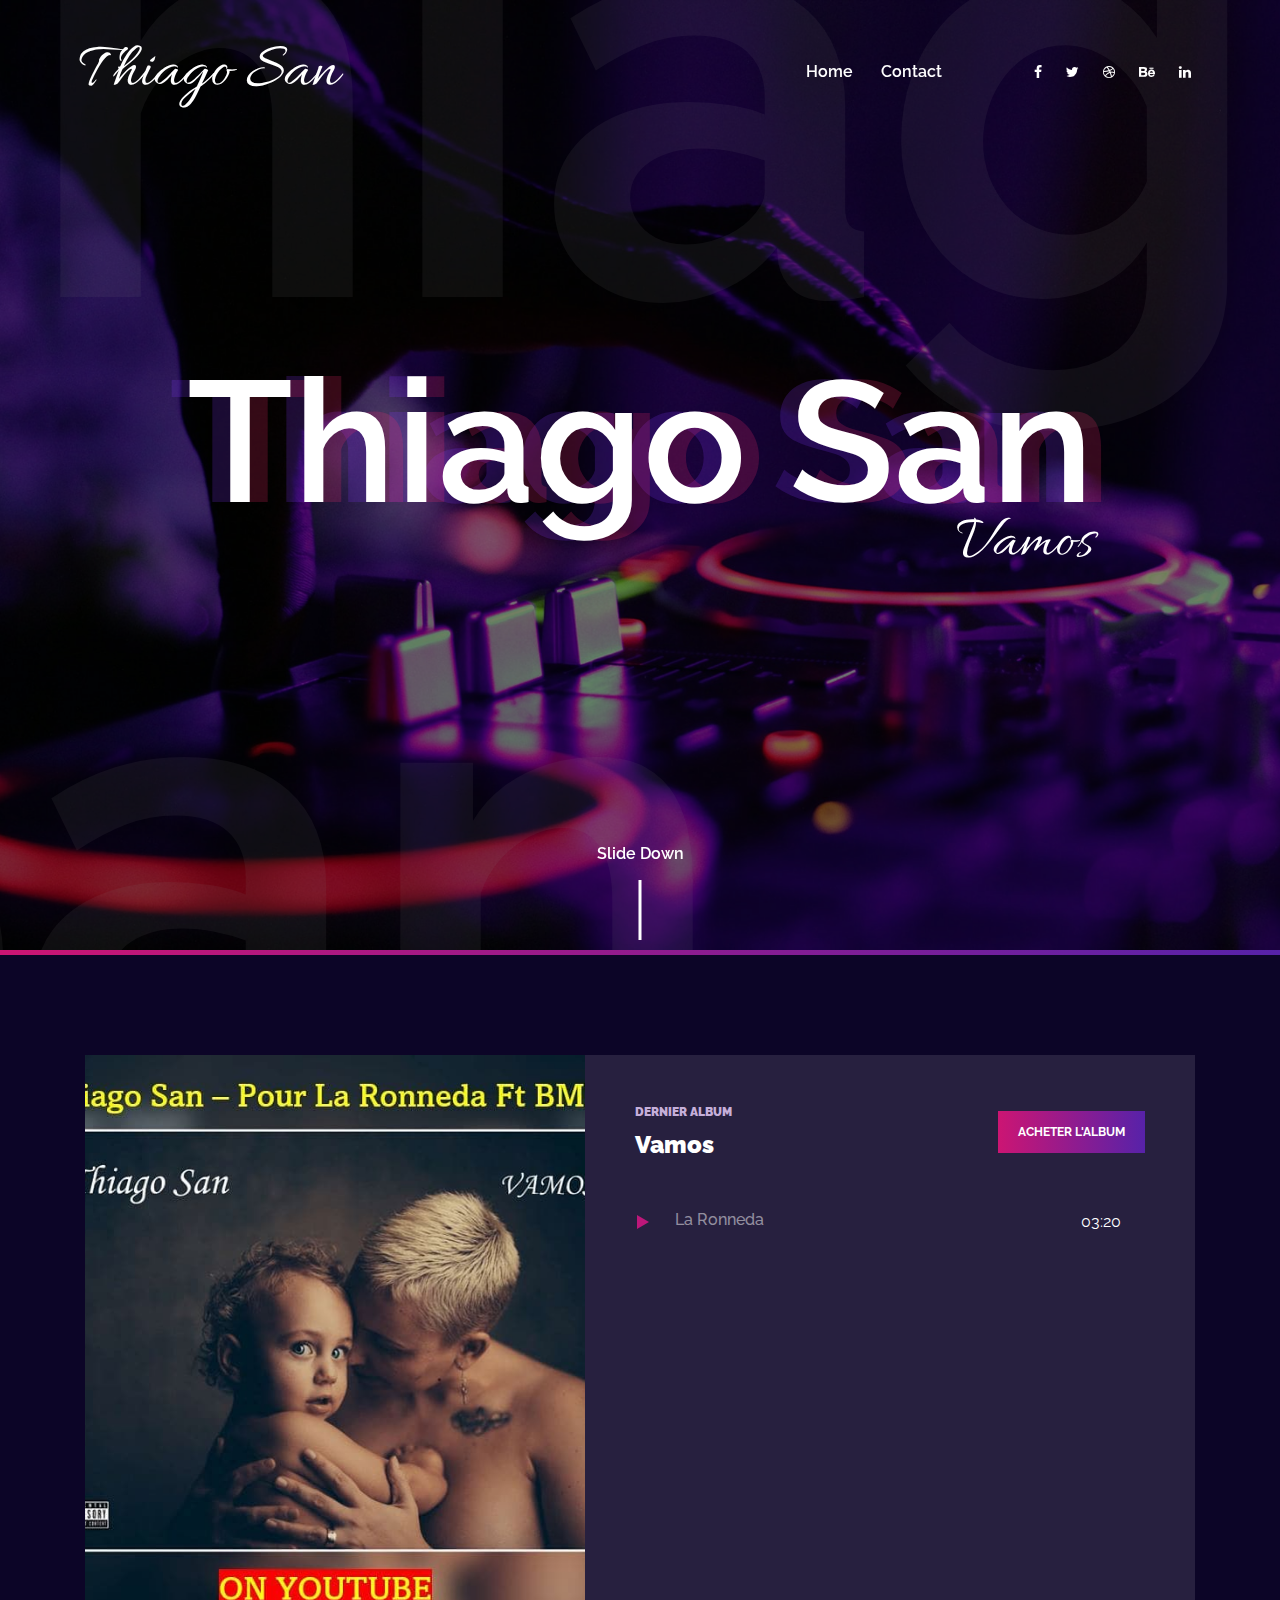
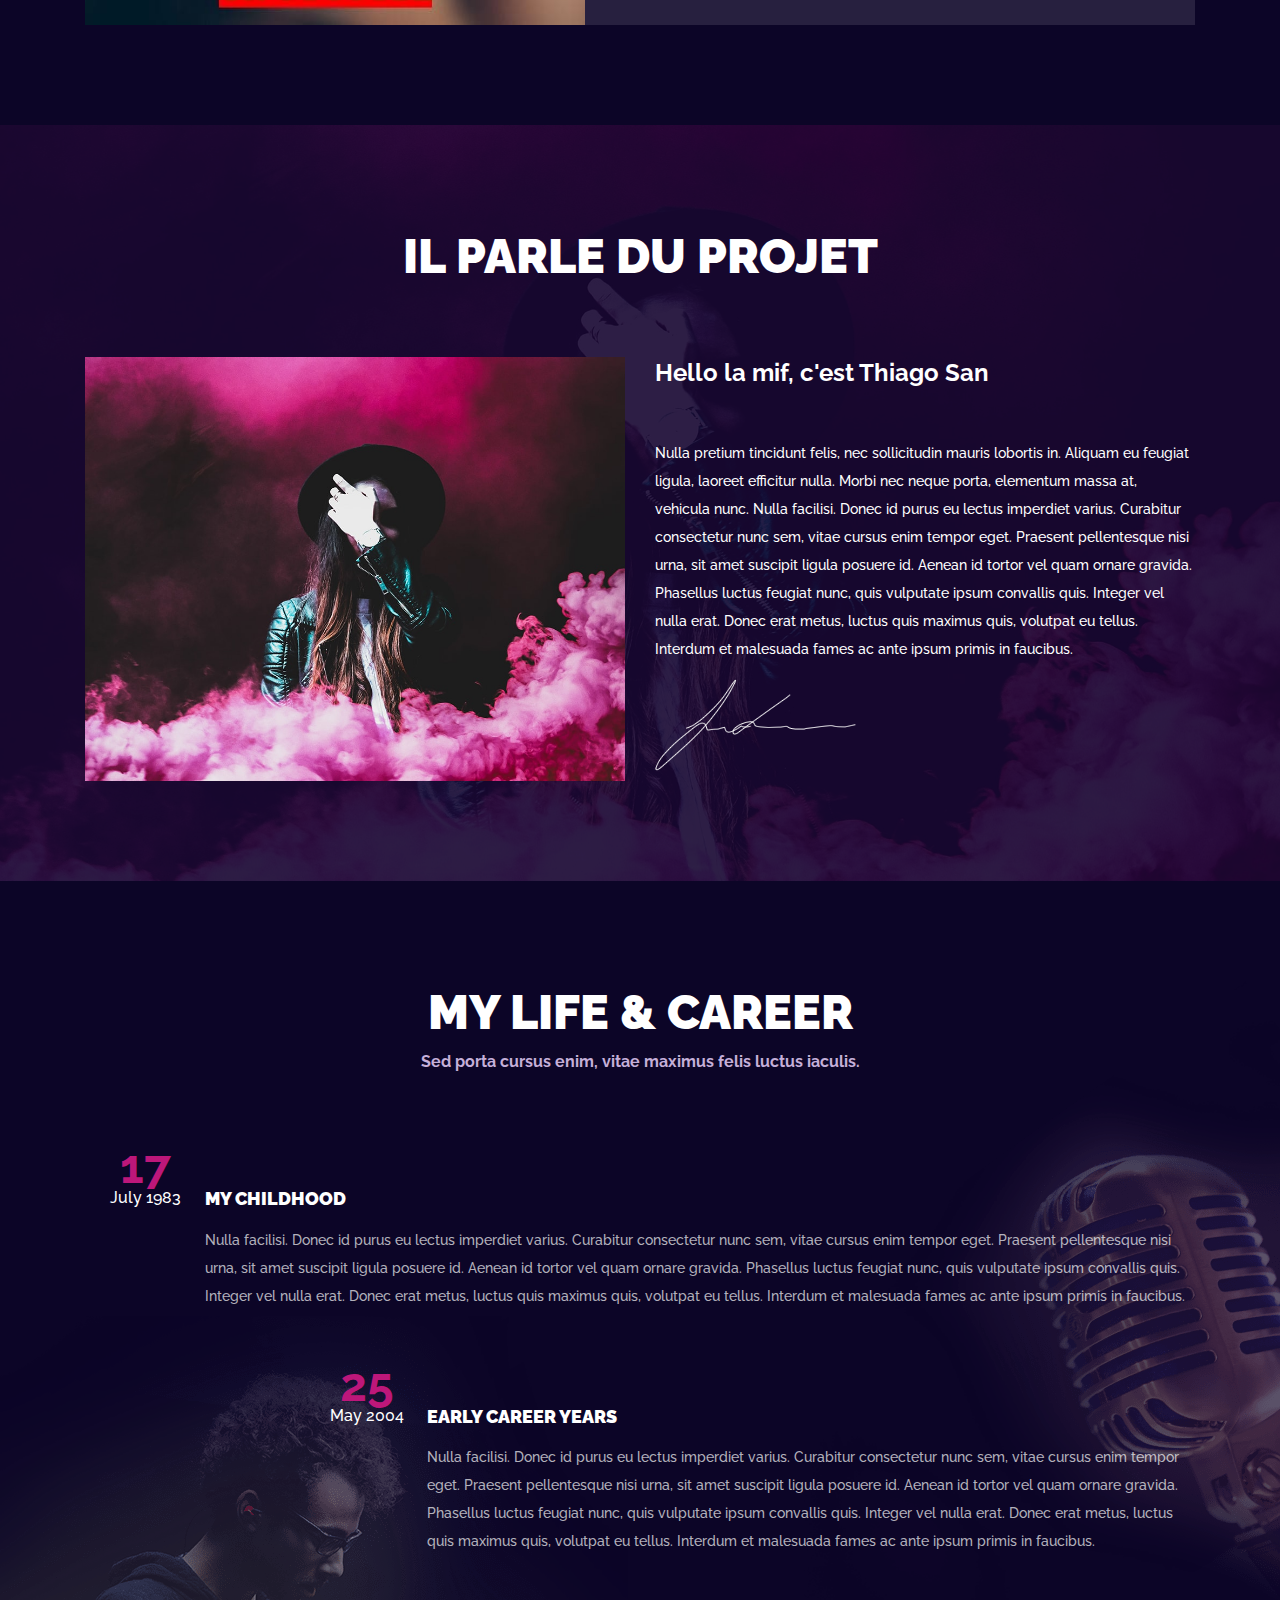
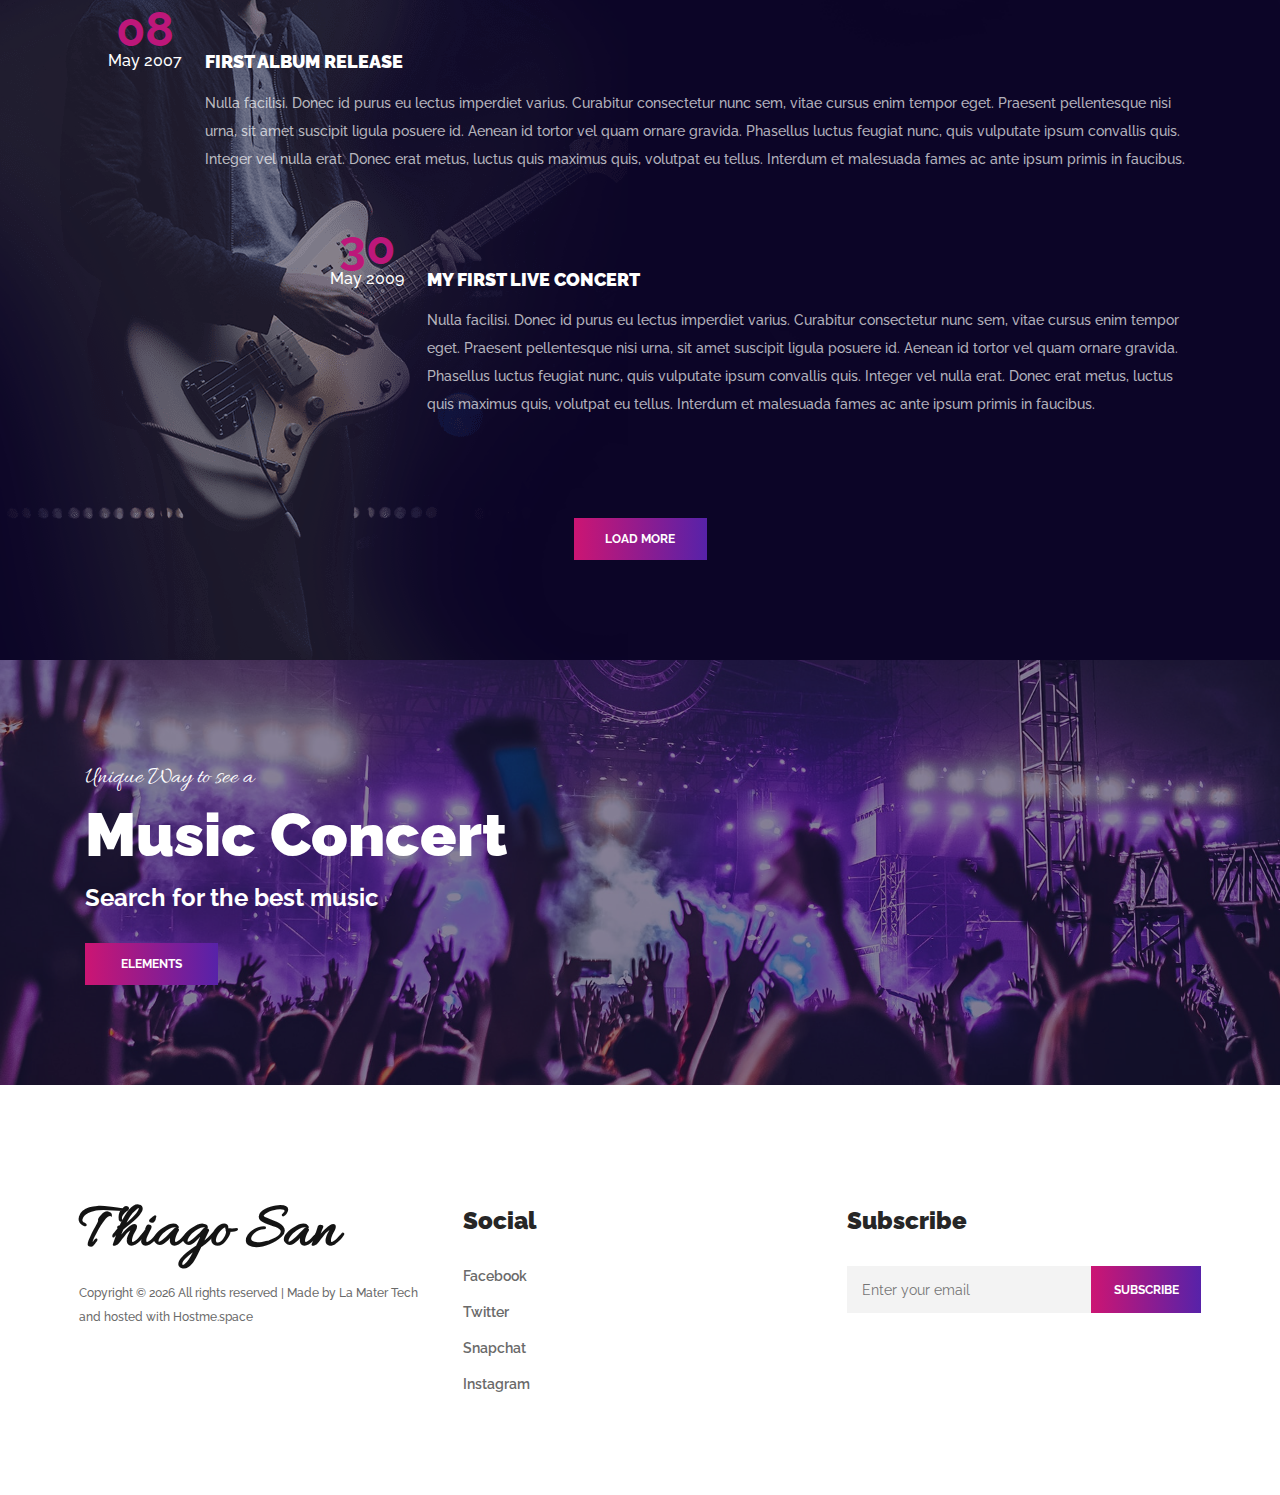
==== index.html @ f46e09e7 "Initial commit" ====
<!DOCTYPE html>
<html lang="en">

<head>
    <meta charset="UTF-8">
    <meta name="description" content="">
    <meta http-equiv="X-UA-Compatible" content="IE=edge">
    <meta name="viewport" content="width=device-width, initial-scale=1, shrink-to-fit=no">
    <!-- The above 4 meta tags *must* come first in the head; any other head content must come *after* these tags -->

    <!-- Title -->
    <title>Thiago San - Vamos</title>

    <!-- Favicon -->
    <link rel="icon" href="img/core-img/favicon.ico">

    <!-- Core Stylesheet -->
    <link rel="stylesheet" href="style.css">
    <style>
        .nav-brand {
            font-family: "Allura", cursive;
            color: white !important;
            font-size: 4rem !important;
            max-width: unset !important;

        }

        .nav-brand:hover {
            font-family: "Allura", cursive;

        }
    </style>
</head>

<body>
    <!-- ##### Preloader ##### -->
    <div class="preloader d-flex align-items-center justify-content-center">
        <div class="circle-preloader">
            <img src="img/core-img/compact-disc.png" alt="">
        </div>
    </div>

    <!-- ##### Header Area Start ##### -->
    <header class="header-area">
        <!-- Navbar Area -->
        <div class="thiago_san-main-menu">
            <div class="classy-nav-container breakpoint-off">
                <div class="container-fluid">
                    <!-- Menu -->
                    <nav class="classy-navbar justify-content-between" id="thiago_sanNav">

                        <!-- Nav brand -->
                        <a href="index.html" class="nav-brand">
                            Thiago San
                            <!-- <img src="img/core-img/logo.png" alt=""> -->
                        </a>

                        <!-- Navbar Toggler -->
                        <div class="classy-navbar-toggler">
                            <span class="navbarToggler"><span></span><span></span><span></span></span>
                        </div>

                        <!-- Menu -->
                        <div class="classy-menu">

                            <!-- close btn -->
                            <div class="classycloseIcon">
                                <div class="cross-wrap"><span class="top"></span><span class="bottom"></span></div>
                            </div>

                            <!-- Nav Start -->
                            <div class="classynav">
                                <ul>
                                    <li><a href="index.html">Home</a></li>
                                    <li><a href="contact.html">Contact</a></li>
                                </ul>

                                <!-- Social Button -->
                                <div class="top-social-info">
                                    <a href="#"><i class="fa fa-facebook" aria-hidden="true"></i></a>
                                    <a href="#"><i class="fa fa-twitter" aria-hidden="true"></i></a>
                                    <a href="#"><i class="fa fa-dribbble" aria-hidden="true"></i></a>
                                    <a href="#"><i class="fa fa-behance" aria-hidden="true"></i></a>
                                    <a href="#"><i class="fa fa-linkedin" aria-hidden="true"></i></a>
                                </div>

                            </div>
                            <!-- Nav End -->
                        </div>
                    </nav>
                </div>
            </div>
        </div>
    </header>
    <!-- ##### Header Area End ##### -->

    <!-- ##### Hero Area Start ##### -->
    <section class="hero-area">
        <div class="hero-slides owl-carousel">

            <!-- Single Hero Slide -->
            <div class="single-hero-slide d-flex align-items-center justify-content-center">
                <!-- Slide Img -->
                <div class="slide-img bg-img" style="background-image: url(img/bg-img/bg-1.jpg);"></div>
                <!-- Slide Content -->
                <div class="hero-slides-content text-center">
                    <h2 data-animation="fadeInUp" data-delay="100ms">Thiago San <span>Thiago San</span></h2>
                    <p data-animation="fadeInUp" data-delay="300ms">Vamos</p>
                </div>
                <!-- Big Text -->
                <h2 class="big-text">Thiago San</h2>
            </div>

        </div>
        <!-- bg gradients -->
        <div class="bg-gradients"></div>

        <!-- Slide Down -->
        <div class="slide-down" id="scrollDown">
            <h6>Slide Down</h6>
            <div class="line"></div>
        </div>
    </section>
    <!-- ##### Hero Area End ##### -->
<!-- ##### Featured Album Area Start ##### -->
<div class="featured-album-area section-padding-100 clearfix">
    <div class="container">
        <div class="row">
            <div class="col-12">
                <div class="featured-album-content d-flex flex-wrap">

                    <!-- Album Thumbnail -->
                    <div class="album-thumbnail h-100 bg-img" style="background-image: url(img/pochette.jpg);">
                    </div>

                    <!-- Album Songs -->
                    <div class="album-songs h-100">

                        <!-- Album Info -->
                        <div class="album-info mb-50 d-flex flex-wrap align-items-center justify-content-between">
                            <div class="album-title">
                                <h6>Dernier album</h6>
                                <h4>Vamos</h4>
                            </div>
                            <div class="album-buy-now">
                                <a href="#" class="btn thiago_san-btn">Acheter l'album</a>
                            </div>
                        </div>

                        <div class="album-all-songs">

                            <!-- Music Playlist -->
                            <div class="music-playlist">
                                <!-- Single Song -->
                            </div>
                        </div>

                        <!-- Now Playing -->
                        <!-- <div class="now-playing d-flex flex-wrap align-items-center justify-content-between">
                                <div class="songs-name">
                                    <p>Playing</p>
                                    <h6>Drop that beat</h6>
                                </div>
                                <audio preload="auto" controls>
                                    <source src="audio/dummy-audio.mp3">
                                </audio>
                            </div> -->

                    </div>
                </div>
            </div>
        </div>
    </div>
</div>
<!-- ##### Featured Album Area End ##### -->
    <!-- ##### About Us Area Start ##### -->
    <div class="about-us-area section-padding-100-0 bg-img bg-overlay"
        style="background-image: url(img/bg-img/bg-4.jpg);" id="about">
        <div class="container">
            <div class="row">
                <div class="col-12">
                    <div class="section-heading">
                        <h2>Il parle du projet</h2>
                        <!-- <h6>Sed porta cursus enim, vitae maximus felis luctus iaculis.</h6> -->
                    </div>
                </div>
            </div>

            <div class="row">
                <!-- About Thumbnail -->
                <div class="col-12 col-lg-6">
                    <div class="about-thumbnail mb-100">
                        <img src="img/bg-img/bg-5.jpg" alt="">
                    </div>
                </div>
                <!-- About Content -->
                <div class="col-12 col-lg-6">
                    <div class="about-content mb-100">
                        <h4>Hello la mif, c'est Thiago San</h4>
                        <p>Nulla pretium tincidunt felis, nec sollicitudin mauris lobortis in. Aliquam eu feugiat
                            ligula, laoreet efficitur nulla. Morbi nec neque porta, elementum massa at, vehicula nunc.
                            Nulla facilisi. Donec id purus eu lectus imperdiet varius. Curabitur consectetur nunc sem,
                            vitae cursus enim tempor eget. Praesent pellentesque nisi urna, sit amet suscipit ligula
                            posuere id. Aenean id tortor vel quam ornare gravida. Phasellus luctus feugiat nunc, quis
                            vulputate ipsum convallis quis. Integer vel nulla erat. Donec erat metus, luctus quis
                            maximus quis, volutpat eu tellus. Interdum et malesuada fames ac ante ipsum primis in
                            faucibus.</p>
                        <img src="img/core-img/signature.png" alt="">
                    </div>
                </div>
            </div>
        </div>
    </div>
    <!-- ##### About Us Area End ##### -->

    <!-- ##### Career Timeline Area Start ##### -->
    <div class="career-timeline-area section-padding-100">
        <div class="container">
            <div class="row">
                <div class="col-12">
                    <div class="section-heading">
                        <h2>My Life &amp; career</h2>
                        <h6>Sed porta cursus enim, vitae maximus felis luctus iaculis.</h6>
                    </div>
                </div>
            </div>

            <div class="row">
                <div class="col-12">

                    <!-- Single Timeline Area -->
                    <div class="single-timeline-area d-flex">
                        <!-- Timeline Date -->
                        <div class="timeline-date">
                            <h2>17 <span>July 1983</span></h2>
                        </div>
                        <!-- Timeline Content -->
                        <div class="timeline-content">
                            <h5>My childhood</h5>
                            <p>Nulla facilisi. Donec id purus eu lectus imperdiet varius. Curabitur consectetur nunc
                                sem,
                                vitae cursus enim tempor eget. Praesent pellentesque nisi urna, sit amet suscipit ligula
                                posuere id. Aenean id tortor vel quam ornare gravida. Phasellus luctus feugiat nunc,
                                quis
                                vulputate ipsum convallis quis. Integer vel nulla erat. Donec erat metus, luctus quis
                                maximus quis, volutpat eu tellus. Interdum et malesuada fames ac ante ipsum primis in
                                faucibus. </p>
                        </div>
                    </div>

                    <!-- Single Timeline Area -->
                    <div class="single-timeline-area d-flex">
                        <!-- Timeline Date -->
                        <div class="timeline-date">
                            <h2>25 <span>May 2004</span></h2>
                        </div>
                        <!-- Timeline Content -->
                        <div class="timeline-content">
                            <h5>Early career years</h5>
                            <p>Nulla facilisi. Donec id purus eu lectus imperdiet varius. Curabitur consectetur nunc
                                sem,
                                vitae cursus enim tempor eget. Praesent pellentesque nisi urna, sit amet suscipit ligula
                                posuere id. Aenean id tortor vel quam ornare gravida. Phasellus luctus feugiat nunc,
                                quis
                                vulputate ipsum convallis quis. Integer vel nulla erat. Donec erat metus, luctus quis
                                maximus quis, volutpat eu tellus. Interdum et malesuada fames ac ante ipsum primis in
                                faucibus. </p>
                        </div>
                    </div>

                    <!-- Single Timeline Area -->
                    <div class="single-timeline-area d-flex">
                        <!-- Timeline Date -->
                        <div class="timeline-date">
                            <h2>08 <span>May 2007</span></h2>
                        </div>
                        <!-- Timeline Content -->
                        <div class="timeline-content">
                            <h5>First Album Release</h5>
                            <p>Nulla facilisi. Donec id purus eu lectus imperdiet varius. Curabitur consectetur nunc
                                sem,
                                vitae cursus enim tempor eget. Praesent pellentesque nisi urna, sit amet suscipit ligula
                                posuere id. Aenean id tortor vel quam ornare gravida. Phasellus luctus feugiat nunc,
                                quis
                                vulputate ipsum convallis quis. Integer vel nulla erat. Donec erat metus, luctus quis
                                maximus quis, volutpat eu tellus. Interdum et malesuada fames ac ante ipsum primis in
                                faucibus. </p>
                        </div>
                    </div>

                    <!-- Single Timeline Area -->
                    <div class="single-timeline-area d-flex">
                        <!-- Timeline Date -->
                        <div class="timeline-date">
                            <h2>30 <span>May 2009</span></h2>
                        </div>
                        <!-- Timeline Content -->
                        <div class="timeline-content">
                            <h5>My First Live Concert</h5>
                            <p>Nulla facilisi. Donec id purus eu lectus imperdiet varius. Curabitur consectetur nunc
                                sem,
                                vitae cursus enim tempor eget. Praesent pellentesque nisi urna, sit amet suscipit ligula
                                posuere id. Aenean id tortor vel quam ornare gravida. Phasellus luctus feugiat nunc,
                                quis
                                vulputate ipsum convallis quis. Integer vel nulla erat. Donec erat metus, luctus quis
                                maximus quis, volutpat eu tellus. Interdum et malesuada fames ac ante ipsum primis in
                                faucibus. </p>
                        </div>
                    </div>

                </div>
            </div>

            <div class="row">
                <div class="col-12">
                    <div class="timeline-btn text-center mt-100">
                        <a href="#" class="btn thiago_san-btn">Load More</a>
                    </div>
                </div>
            </div>

        </div>

        <!-- Side Thumbs -->
        <div class="first-img">
            <img src="img/bg-img/man.png" alt="">
        </div>
        <div class="second-img">
            <img src="img/bg-img/microphone.png" alt="">
        </div>
    </div>
    <!-- ##### Career Timeline Area End ##### -->


    <!-- ##### Upcoming Shows Area Start ##### -->
    <div class="upcoming-shows-area section-padding-100 d-none">
        <div class="container">
            <div class="row">
                <div class="col-12">
                    <div class="section-heading">
                        <h2>Upcoming shows</h2>
                        <h6>Sed porta cursus enim, vitae maximus felis luctus iaculis.</h6>
                    </div>
                </div>
            </div>

            <div class="row">
                <div class="col-12">
                    <!-- Upcoming Shows Content -->
                    <div class="upcoming-shows-content">

                        <!-- Single Upcoming Shows -->
                        <div class="single-upcoming-shows d-flex align-items-center flex-wrap">
                            <div class="shows-date">
                                <h2>17 <span>July</span></h2>
                            </div>
                            <div class="shows-desc d-flex align-items-center">
                                <div class="shows-img">
                                    <img src="img/bg-img/s1.jpg" alt="">
                                </div>
                                <div class="shows-name">
                                    <h6>Electric castle Festival</h6>
                                    <p>Cluj, Romania</p>
                                </div>
                            </div>
                            <div class="shows-location">
                                <p>At the Castle</p>
                            </div>
                            <div class="shows-time">
                                <p>20:30</p>
                            </div>
                            <div class="buy-tickets">
                                <a href="#" class="btn thiago_san-btn">Buy Tikets</a>
                            </div>
                        </div>

                        <!-- Single Upcoming Shows -->
                        <div class="single-upcoming-shows d-flex align-items-center flex-wrap">
                            <div class="shows-date">
                                <h2>23 <span>July</span></h2>
                            </div>
                            <div class="shows-desc d-flex align-items-center">
                                <div class="shows-img">
                                    <img src="img/bg-img/s2.jpg" alt="">
                                </div>
                                <div class="shows-name">
                                    <h6>Electric Festival</h6>
                                    <p>Manhathan, NY, USA</p>
                                </div>
                            </div>
                            <div class="shows-location">
                                <p>Main Stadium</p>
                            </div>
                            <div class="shows-time">
                                <p>21:30</p>
                            </div>
                            <div class="buy-tickets">
                                <a href="#" class="btn thiago_san-btn">Buy Tikets</a>
                            </div>
                        </div>

                        <!-- Single Upcoming Shows -->
                        <div class="single-upcoming-shows d-flex align-items-center flex-wrap">
                            <div class="shows-date">
                                <h2>25 <span>July</span></h2>
                            </div>
                            <div class="shows-desc d-flex align-items-center">
                                <div class="shows-img">
                                    <img src="img/bg-img/s3.jpg" alt="">
                                </div>
                                <div class="shows-name">
                                    <h6>Sunflower festival</h6>
                                    <p>Paris, France</p>
                                </div>
                            </div>
                            <div class="shows-location">
                                <p>Sunflower Arena</p>
                            </div>
                            <div class="shows-time">
                                <p>20:30</p>
                            </div>
                            <div class="buy-tickets">
                                <a href="#" class="btn thiago_san-btn">Buy Tikets</a>
                            </div>
                        </div>

                        <!-- Single Upcoming Shows -->
                        <div class="single-upcoming-shows d-flex align-items-center flex-wrap">
                            <div class="shows-date">
                                <h2>30 <span>July</span></h2>
                            </div>
                            <div class="shows-desc d-flex align-items-center">
                                <div class="shows-img">
                                    <img src="img/bg-img/s4.jpg" alt="">
                                </div>
                                <div class="shows-name">
                                    <h6>Electric castle Festival</h6>
                                    <p>Cluj, Romania</p>
                                </div>
                            </div>
                            <div class="shows-location">
                                <p>At the Castle</p>
                            </div>
                            <div class="shows-time">
                                <p>20:30</p>
                            </div>
                            <div class="buy-tickets">
                                <a href="#" class="btn thiago_san-btn">Buy Tikets</a>
                            </div>
                        </div>

                    </div>
                </div>
            </div>
        </div>
    </div>
    <!-- ##### Upcoming Shows Area End ##### -->

    <!-- ##### Music Player Area Start ##### -->
    <div class="music-player-area section-padding-100 d-none">
        <div class="container-fluid">
            <div class="row">
                <div class="col-12">
                    <div class="music-player-slides owl-carousel">

                        <!-- Single Music Player -->
                        <div class="single-music-player">
                            <img src="img/bg-img/mp1.jpg" alt="">

                            <div class="music-info d-flex justify-content-between">
                                <div class="music-text">
                                    <h5>Artist’s/Band Name</h5>
                                    <p>Love is all Around</p>
                                </div>
                                <div class="music-play-icon">
                                    <audio preload="auto" controls>
                                        <source src="audio/dummy-audio.mp3">
                                    </audio>
                                </div>
                            </div>
                        </div>

                        <!-- Single Music Player -->
                        <div class="single-music-player">
                            <img src="img/bg-img/mp2.jpg" alt="">

                            <div class="music-info d-flex justify-content-between">
                                <div class="music-text">
                                    <h5>Artist’s/Band Name</h5>
                                    <p>Love is all Around</p>
                                </div>
                                <div class="music-play-icon">
                                    <audio preload="auto" controls>
                                        <source src="audio/dummy-audio.mp3">
                                    </audio>
                                </div>
                            </div>
                        </div>

                        <!-- Single Music Player -->
                        <div class="single-music-player">
                            <img src="img/bg-img/mp3.jpg" alt="">

                            <div class="music-info d-flex justify-content-between">
                                <div class="music-text">
                                    <h5>Artist’s/Band Name</h5>
                                    <p>Love is all Around</p>
                                </div>
                                <div class="music-play-icon">
                                    <audio preload="auto" controls>
                                        <source src="audio/dummy-audio.mp3">
                                    </audio>
                                </div>
                            </div>
                        </div>

                        <!-- Single Music Player -->
                        <div class="single-music-player">
                            <img src="img/bg-img/mp4.jpg" alt="">

                            <div class="music-info d-flex justify-content-between">
                                <div class="music-text">
                                    <h5>Artist’s/Band Name</h5>
                                    <p>Love is all Around</p>
                                </div>
                                <div class="music-play-icon">
                                    <audio preload="auto" controls>
                                        <source src="audio/dummy-audio.mp3">
                                    </audio>
                                </div>
                            </div>
                        </div>

                    </div>
                </div>
            </div>
        </div>
    </div>
    <!-- ##### Music Player Area End ##### -->

    <!-- ##### CTA Area Start ##### -->
    <div class="thiago_san-cta-area section-padding-100 bg-img bg-overlay2"
        style="background-image: url(img/bg-img/bg-8.jpg);">
        <div class="container">
            <div class="row">
                <div class="col-12">
                    <div class="cta-content">
                        <div class="cta-text">
                            <span>Unique Way to see a</span>
                            <h2>Music Concert</h2>
                            <h4>Search for the best music</h4>
                        </div>
                        <div class="cta-btn mt-30">
                            <a href="#" class="btn thiago_san-btn">elements</a>
                        </div>
                    </div>
                </div>
            </div>
        </div>
    </div>
    <!-- ##### CTA Area End ##### -->

    <!-- ##### Footer Area Start ##### -->
    <footer class="footer-area section-padding-100-0">
        <div class="container-fluid">
            <div class="row">

                <!-- Footer Widget Area -->
                <div class="col-12 col-md-4">
                    <div class="footer-widget-area mb-100">
                        <a href="#" style="font-size: 4rem; font-family: 'Allura', cursive;">Thiago San</a>
                        <p class="copywrite-text"><a href="#">
                                Copyright &copy;
                                <script>document.write(new Date().getFullYear());</script> All rights reserved | Made by
                                <a href="https://lamater.tech" target="_blank">La Mater Tech</a> and hosted with <a
                                    href="https://hostme.space">Hostme.space</a>
                        </p>
                    </div>
                </div>



                <!-- Footer Widget Area -->
                <div class="col-12 col-sm-4 ">
                    <div class="footer-widget-area mb-100">
                        <div class="widget-title">
                            <h4>Social</h4>
                        </div>
                        <nav>
                            <ul class="footer-nav">
                                <li><a href="#">Facebook</a></li>
                                <li><a href="#">Twitter</a></li>
                                <li><a href="#">Snapchat</a></li>
                                <li><a href="#">Instagram</a></li>
                            </ul>
                        </nav>
                    </div>
                </div>

                <!-- Footer Widget Area -->
                <div class="col-12 col-md-4">
                    <div class="footer-widget-area mb-100">
                        <div class="widget-title">
                            <h4>Subscribe</h4>
                        </div>
                        <form action="#" method="post" class="subscribe-form">
                            <input type="email" name="subscribe-email" id="subscribeemail" placeholder="Enter your email">
                            <button type="submit">subscribe</button>
                        </form>
                    </div>
                </div>

            </div>
        </div>
    </footer>
    <!-- ##### Footer Area Start ##### -->

    <!-- ##### All Javascript Script ##### -->
    <!-- jQuery-2.2.4 js -->
    <script src="js/jquery/jquery-2.2.4.min.js"></script>
    <!-- Popper js -->
    <script src="js/bootstrap/popper.min.js"></script>
    <!-- Bootstrap js -->
    <script src="js/bootstrap/bootstrap.min.js"></script>
    <!-- All Plugins js -->
    <script src="js/plugins/plugins.js"></script>
    <!-- Active js -->
    <script src="js/active.js"></script>

    <script>
        let album = [
            {
                title: "La Ronneda",
                link: "audio/la_ronneda.aac",
            },
            // {
            //     title: "La Ronneda",
            //     link: "audio/la_ronneda.aac",
            // }
        ]

        album.forEach(morceau => {
            $(".music-playlist").append(`
                <div class="single-music">
                    <h6>${morceau.title}</h6>
                    <audio preload="auto" controls>
                        <source src="${morceau.link}">
                    </audio>
                </div>
            `)
        })
        $('audio').audioPlayer();

    </script>
</body>

</html>
---- style.css ----
/* [Master Stylesheet - v1.0] */
/* =========== Index of CSS ===========
:: 1.0 Import Fonts
:: 2.0 Import All CSS 
:: 3.0 Base CSS
    :: 3.1.0 Spacing
    :: 3.2.0 Height
    :: 3.3.0 Section Padding
    :: 3.4.0 Section Heading
    :: 3.5.0 Preloader
    :: 3.6.0 Miscellaneous
    :: 3.7.0 ScrollUp
    :: 3.8.0 Thiago San Button
:: 4.0 Header Area CSS
:: 5.0 Hero Slides Area
:: 6.0 About Us CSS
:: 7.0 Career Timeline CSS
:: 8.0 Upcoming Shows Area CSS
:: 9.0 Featured Shows Area CSS
:: 10.0 Search Your Shows Area CSS
:: 11.0 Music Player Area CSS
:: 12.0 Featured Album Area CSS
:: 13.0 Music Artists Area CSS
:: 14.0 Services Area CSS
:: 15.0 Footer Area CSS
:: 16.0 Breadcumb Area CSS
:: 17.0 CTA Area CSS
:: 18.0 Blog Area CSS
:: 19.0 Skills Area CSS
:: 20.0 Contact Area CSS
:: 21.0 Elements Area CSS
    :: 21.1.0 Single Cool Facts CSS
    :: 21.2.0 Accordians Area CSS
    :: 21.3.0 Tabs Area CSS
*/
/* :: 1.0 Import Fonts */
@import url("https://fonts.googleapis.com/css?family=Allura|Raleway:200,300,400,500,600,700,800,900");
/* :: 2.0 Import All CSS */
@import url(css/bootstrap.min.css);
@import url(css/classy-nav.css);
@import url(css/owl.carousel.min.css);
@import url(css/animate.css);
@import url(css/magnific-popup.css);
@import url(css/font-awesome.min.css);
@import url(css/audioplayer.css);
/* :: 3.0 Base CSS */
* {
  margin: 0;
  padding: 0; }

body {
  font-family: "Raleway", sans-serif;
  font-size: 14px; }

h1,
h2,
h3,
h4,
h5,
h6 {
  font-family: "Raleway", sans-serif;
  color: #262626;
  line-height: 1.3;
  font-weight: 700; }

p {
  font-family: "Raleway", sans-serif;
  color: #6a6a6a;
  font-size: 14px;
  line-height: 2;
  font-weight: 500; }

a,
a:hover,
a:focus {
  -webkit-transition-duration: 500ms;
  transition-duration: 500ms;
  text-decoration: none;
  outline: 0 solid transparent;
  color: #141414;
  font-weight: 600;
  font-size: 14px;
  font-family: "Raleway", sans-serif; }

ul,
ol {
  margin: 0; }
  ul li,
  ol li {
    list-style: none; }

img {
  height: auto;
  max-width: 100%; }

/* :: 3.1.0 Spacing */
.mt-15 {
  margin-top: 15px !important; }

.mt-30 {
  margin-top: 30px !important; }

.mt-50 {
  margin-top: 50px !important; }

.mt-70 {
  margin-top: 70px !important; }

.mt-100 {
  margin-top: 100px !important; }

.mb-15 {
  margin-bottom: 15px !important; }

.mb-30 {
  margin-bottom: 30px !important; }

.mb-50 {
  margin-bottom: 50px !important; }

.mb-70 {
  margin-bottom: 70px !important; }

.mb-100 {
  margin-bottom: 100px !important; }

.ml-15 {
  margin-left: 15px !important; }

.ml-30 {
  margin-left: 30px !important; }

.ml-50 {
  margin-left: 50px !important; }

.mr-15 {
  margin-right: 15px !important; }

.mr-30 {
  margin-right: 30px !important; }

.mr-50 {
  margin-right: 50px !important; }

/* :: 3.2.0 Height */
.height-400 {
  height: 400px !important; }

.height-500 {
  height: 500px !important; }

.height-600 {
  height: 600px !important; }

.height-700 {
  height: 700px !important; }

.height-800 {
  height: 800px !important; }

/* :: 3.3.0 Section Padding */
.section-padding-100 {
  padding-top: 100px;
  padding-bottom: 100px; }

.section-padding-100-0 {
  padding-top: 100px;
  padding-bottom: 0; }

.section-padding-0-100 {
  padding-top: 0;
  padding-bottom: 100px; }

.section-padding-100-70 {
  padding-top: 100px;
  padding-bottom: 70px; }

/* :: 3.4.0 Section Heading */
.section-heading {
  position: relative;
  z-index: 1;
  margin-bottom: 70px;
  text-align: center; }
  .section-heading h2 {
    font-size: 48px;
    color: #ffffff;
    text-transform: uppercase;
    font-weight: 900; }
    @media only screen and (min-width: 992px) and (max-width: 1199px) {
      .section-heading h2 {
        font-size: 40px; } }
    @media only screen and (min-width: 768px) and (max-width: 991px) {
      .section-heading h2 {
        font-size: 36px; } }
    @media only screen and (max-width: 767px) {
      .section-heading h2 {
        font-size: 24px; } }
  .section-heading h6 {
    font-size: 16px;
    margin-bottom: 0;
    color: #c5afd9; }
  .section-heading.dark h2 {
    color: #262626; }
  .section-heading.dark h6 {
    color: #c1c1c1; }

/* :: 3.5.0 Preloader */
.preloader {
  background-color: #ffffff;
  width: 100%;
  height: 100%;
  position: fixed;
  top: 0;
  left: 0;
  right: 0;
  z-index: 9999; }
  .preloader .circle-preloader {
    -webkit-animation: spin 900ms infinite linear;
    animation: spin 900ms infinite linear; }
@-webkit-keyframes spin {
  100% {
    -webkit-transform: rotate(360deg);
    transform: rotate(360deg); } }
@keyframes spin {
  100% {
    -webkit-transform: rotate(360deg);
    transform: rotate(360deg); } }
/* :: 3.6.0 Miscellaneous */
.bg-img {
  background-position: center center;
  background-size: cover;
  background-repeat: no-repeat; }

.bg-white {
  background-color: #ffffff !important; }

.bg-dark {
  background-color: #000000 !important; }

.bg-transparent {
  background-color: transparent !important; }

.font-bold {
  font-weight: 700; }

.font-light {
  font-weight: 300; }

.bg-overlay {
  position: relative;
  z-index: 2;
  background-position: center center;
  background-size: cover; }
  .bg-overlay::after {
    background-color: rgba(21, 4, 48, 0.89);
    position: absolute;
    z-index: -1;
    top: 0;
    left: 0;
    width: 100%;
    height: 100%;
    content: ""; }

.bg-overlay2 {
  position: relative;
  z-index: 2;
  background-position: center center;
  background-size: cover; }
  .bg-overlay2::after {
    background-color: rgba(21, 4, 48, 0.5);
    position: absolute;
    z-index: -1;
    top: 0;
    left: 0;
    width: 100%;
    height: 100%;
    content: ""; }

.bg-fixed {
  background-attachment: fixed !important; }

.bg-gradients {
  position: relative;
  z-index: 1;
  width: 100%;
  height: 5px;
  background: #cc1573;
  background: -webkit-linear-gradient(to right, #cc1573, #5722a9);
  background: linear-gradient(to right, #cc1573, #5722a9); }

/* :: 3.7.0 ScrollUp */
#scrollUp {
  background: #cc1573;
  background: -webkit-linear-gradient(to right, #cc1573, #5722a9);
  background: linear-gradient(to right, #cc1573, #5722a9);
  border-radius: 0;
  bottom: 50px;
  box-shadow: 0 2px 6px 0 rgba(0, 0, 0, 0.3);
  color: #ffffff;
  font-size: 24px;
  height: 40px;
  line-height: 40px;
  right: 50px;
  text-align: center;
  width: 40px;
  -webkit-transition-duration: 500ms;
  transition-duration: 500ms; }

/* :: 3.8.0 Thiago San Button */
.thiago_san-btn {
  background: #cc1573;
  background: -webkit-linear-gradient(to right, #cc1573, #5722a9);
  background: linear-gradient(to right, #cc1573, #5722a9);
  -webkit-transition-duration: 500ms;
  transition-duration: 500ms;
  position: relative;
  z-index: 1;
  display: inline-block;
  min-width: 133px;
  height: 42px;
  color: #ffffff;
  border: none;
  border-radius: 0;
  padding: 0 20px;
  font-size: 12px;
  line-height: 42px;
  font-weight: 700;
  text-transform: uppercase; }
  .thiago_san-btn:hover, .thiago_san-btn:focus {
    font-size: 12px;
    font-weight: 700;
    box-shadow: 0 0 50px 0 rgba(0, 0, 0, 0.3);
    color: #ffffff; }
  .thiago_san-btn.btn-2 {
    background: #262626; }
    .thiago_san-btn.btn-2:hover, .thiago_san-btn.btn-2:focus {
      background: #bd177a;
      box-shadow: none;
      color: #ffffff; }
  .thiago_san-btn.btn-3 {
    color: #bd177a;
    line-height: 42px;
    padding: 0 15px;
    width: 133px;
    height: 42px;
    border-left: 3px solid #cc1573;
    border-right: 3px solid #5722a9;
    background-position: 0 0, 0 100%;
    background-repeat: no-repeat;
    background-size: 100% 3px;
    background-image: -webkit-linear-gradient(left, #cc1573 0%, #5722a9 100%), -webkit-linear-gradient(left, #cc1573 0%, #5722a9 100%);
    background-image: linear-gradient(to right, #cc1573 0%, #5722a9 100%), linear-gradient(to right, #cc1573 0%, #5722a9 100%); }
    .thiago_san-btn.btn-3::after {
      -webkit-transition-duration: 750ms;
      transition-duration: 750ms;
      color: #ffffff;
      background: #cc1573;
      background: -webkit-linear-gradient(to right, #cc1573, #5722a9);
      background: -webkit-linear-gradient(left, #cc1573, #5722a9);
      background: linear-gradient(to right, #cc1573, #5722a9);
      content: '';
      position: absolute;
      width: 100%;
      height: 100%;
      top: 0;
      left: 0;
      z-index: -1;
      opacity: 0;
      visibility: hidden; }
    .thiago_san-btn.btn-3:hover, .thiago_san-btn.btn-3:focus {
      box-shadow: none;
      color: #ffffff; }
    .thiago_san-btn.btn-3:hover::after, .thiago_san-btn.btn-3:focus::after {
      opacity: 1;
      visibility: visible; }

/* :: 4.0 Header Area CSS */
.header-area {
  position: absolute;
  z-index: 100;
  width: 100%;
  top: 30px;
  left: 0;
  z-index: 1000; }
  .header-area .thiago_san-main-menu {
    position: relative;
    width: 100%;
    height: 85px;
    background-color: transparent;
    padding: 0 5%; }
    @media only screen and (max-width: 767px) {
      .header-area .thiago_san-main-menu {
        height: 70px; } }
    .header-area .thiago_san-main-menu .classy-nav-container {
      background-color: transparent; }
    .header-area .thiago_san-main-menu .classy-navbar {
      background-color: transparent;
      height: 85px;
      padding: 0; }
      @media only screen and (max-width: 767px) {
        .header-area .thiago_san-main-menu .classy-navbar {
          height: 70px; } }
      .header-area .thiago_san-main-menu .classy-navbar .classynav ul li a {
        font-weight: 600;
        text-transform: capitalize;
        color: #ffffff;
        font-size: 16px; }
        @media only screen and (min-width: 992px) and (max-width: 1199px) {
          .header-area .thiago_san-main-menu .classy-navbar .classynav ul li a {
            font-size: 14px;
            padding: 0 10px; } }
        .header-area .thiago_san-main-menu .classy-navbar .classynav ul li a:hover, .header-area .thiago_san-main-menu .classy-navbar .classynav ul li a:focus {
          color: #bd177a; }
        @media only screen and (min-width: 768px) and (max-width: 991px) {
          .header-area .thiago_san-main-menu .classy-navbar .classynav ul li a {
            background-color: #0c0527; } }
        @media only screen and (max-width: 767px) {
          .header-area .thiago_san-main-menu .classy-navbar .classynav ul li a {
            background-color: #0c0527; } }
      .header-area .thiago_san-main-menu .classy-navbar .classynav ul li.megamenu-item > a::after,
      .header-area .thiago_san-main-menu .classy-navbar .classynav ul li.has-down > a::after {
        color: #ffffff; }
      .header-area .thiago_san-main-menu .classy-navbar .classynav ul li ul li a {
        color: #262626; }
        @media only screen and (min-width: 992px) and (max-width: 1199px) {
          .header-area .thiago_san-main-menu .classy-navbar .classynav ul li ul li a {
            padding: 0 15px; } }
        @media only screen and (min-width: 768px) and (max-width: 991px) {
          .header-area .thiago_san-main-menu .classy-navbar .classynav ul li ul li a {
            color: #ffffff; } }
        @media only screen and (max-width: 767px) {
          .header-area .thiago_san-main-menu .classy-navbar .classynav ul li ul li a {
            color: #ffffff; } }
    .header-area .thiago_san-main-menu .top-social-info {
      margin-left: 70px; }
      @media only screen and (min-width: 992px) and (max-width: 1199px) {
        .header-area .thiago_san-main-menu .top-social-info {
          margin-left: 40px; } }
      @media only screen and (min-width: 768px) and (max-width: 991px) {
        .header-area .thiago_san-main-menu .top-social-info {
          margin-left: 0;
          margin-top: 30px; } }
      @media only screen and (max-width: 767px) {
        .header-area .thiago_san-main-menu .top-social-info {
          margin-left: 0;
          margin-top: 30px; } }
      .header-area .thiago_san-main-menu .top-social-info a {
        display: inline-block;
        color: #ffffff;
        padding: 0 10px;
        font-size: 14px; }
        @media only screen and (min-width: 992px) and (max-width: 1199px) {
          .header-area .thiago_san-main-menu .top-social-info a {
            padding: 0 5px; } }
  .header-area .is-sticky .thiago_san-main-menu {
    position: fixed;
    width: 100%;
    height: 85px;
    top: 0;
    left: 0;
    z-index: 9999;
    background-color: #0c0527;
    box-shadow: 0 5px 50px 15px rgba(0, 0, 0, 0.2); }
    @media only screen and (max-width: 767px) {
      .header-area .is-sticky .thiago_san-main-menu {
        height: 70px; } }

.classy-navbar .nav-brand {
  max-width: 130px; }

@media only screen and (min-width: 768px) and (max-width: 991px) {
  .breakpoint-on .classy-navbar .classy-menu {
    background-color: #0c0527; } }
@media only screen and (max-width: 767px) {
  .breakpoint-on .classy-navbar .classy-menu {
    background-color: #0c0527; } }

@media only screen and (min-width: 768px) and (max-width: 991px) {
  .classynav ul li .megamenu .single-mega.cn-col-4 {
    padding: 0; } }
@media only screen and (max-width: 767px) {
  .classynav ul li .megamenu .single-mega.cn-col-4 {
    padding: 0; } }

.classycloseIcon .cross-wrap span {
  background: #ffffff; }

/* :: 5.0 Hero Slides Area */
.hero-area {
  position: relative;
  z-index: 1; }

.slide-down {
  position: absolute;
  bottom: 15px;
  z-index: 100;
  left: 50%;
  -webkit-transform: translateX(-50%);
  transform: translateX(-50%);
  cursor: pointer; }
  .slide-down h6 {
    font-size: 16px;
    color: #ffffff;
    font-weight: 600;
    margin-bottom: 15px; }
  .slide-down .line {
    width: 3px;
    height: 60px;
    margin: 0 auto;
    background-color: #ffffff;
    -webkit-animation: slide_down 2s linear infinite;
    animation: slide_down 2s linear infinite; }

@-webkit-keyframes slide_down {
  0% {
    opacity: 1; }
  50% {
    opacity: 0; }
  100% {
    opacity: 1; } }
@keyframes slide_down {
  0% {
    opacity: 1; }
  50% {
    opacity: 0; }
  100% {
    opacity: 1; } }
.hero-slides {
  position: relative;
  z-index: 1; }

.single-hero-slide {
  width: 100%;
  height: 950px;
  position: relative;
  z-index: 1;
  padding: 0 30px;
  overflow: hidden; }
  @media only screen and (min-width: 992px) and (max-width: 1199px) {
    .single-hero-slide {
      height: 700px; } }
  @media only screen and (min-width: 768px) and (max-width: 991px) {
    .single-hero-slide {
      height: 650px; } }
  @media only screen and (max-width: 767px) {
    .single-hero-slide {
      height: 600px; } }
  .single-hero-slide::after {
    position: absolute;
    width: 100%;
    height: 100%;
    z-index: -5;
    top: 0;
    left: 0;
    background-color: rgba(0, 0, 0, 0.5);
    content: ''; }
  .single-hero-slide .slide-img {
    position: absolute;
    width: 100%;
    height: 100%;
    z-index: -10;
    left: 0;
    right: 0;
    top: 0;
    bottom: 0; }
  .single-hero-slide .big-text {
    position: absolute;
    color: rgba(255, 255, 255, 0.1);
    font-size: 600px;
    z-index: -10;
    margin-bottom: 0; }
    @media only screen and (min-width: 992px) and (max-width: 1199px) {
      .single-hero-slide .big-text {
        font-size: 350px; } }
    @media only screen and (min-width: 768px) and (max-width: 991px) {
      .single-hero-slide .big-text {
        font-size: 300px; } }
    @media only screen and (max-width: 767px) {
      .single-hero-slide .big-text {
        font-size: 120px; } }
  .single-hero-slide .hero-slides-content {
    display: inline-block; }
    .single-hero-slide .hero-slides-content h2 {
      position: relative;
      z-index: 1;
      font-size: 172px;
      color: #ffffff;
      margin-bottom: 0;
      font-weight: 600;
      text-shadow: 18px 0 0 rgba(255, 45, 109, 0.2);
      display: inline-block; }
      @media only screen and (min-width: 768px) and (max-width: 991px) {
        .single-hero-slide .hero-slides-content h2 {
          font-size: 130px; } }
      @media only screen and (max-width: 767px) {
        .single-hero-slide .hero-slides-content h2 {
          font-size: 60px; } }
      .single-hero-slide .hero-slides-content h2 span {
        position: absolute;
        top: 0;
        left: -18px;
        font-size: 172px;
        color: rgba(132, 57, 255, 0.2);
        margin-bottom: 0;
        font-weight: 600;
        text-shadow: none;
        z-index: -5; }
        @media only screen and (min-width: 768px) and (max-width: 991px) {
          .single-hero-slide .hero-slides-content h2 span {
            font-size: 130px; } }
        @media only screen and (max-width: 767px) {
          .single-hero-slide .hero-slides-content h2 span {
            font-size: 60px; } }
    .single-hero-slide .hero-slides-content p {
      text-align: right;
      font-size: 60px;
      margin-top: -70px;
      color: #ffffff;
      font-family: "Allura", cursive; }
      @media only screen and (max-width: 767px) {
        .single-hero-slide .hero-slides-content p {
          font-size: 30px;
          margin-top: -20px; } }

.hero-slides .owl-item.active .single-hero-slide .slide-img {
  -webkit-animation: slide 15s linear infinite;
  animation: slide 15s linear infinite; }

@-webkit-keyframes slide {
  0% {
    -webkit-transform: scale(1);
    transform: scale(1); }
  50% {
    -webkit-transform: scale(1.3);
    transform: scale(1.3); }
  100% {
    -webkit-transform: scale(1);
    transform: scale(1); } }
@keyframes slide {
  0% {
    -webkit-transform: scale(1);
    transform: scale(1); }
  50% {
    -webkit-transform: scale(1.3);
    transform: scale(1.3); }
  100% {
    -webkit-transform: scale(1);
    transform: scale(1); } }
/* :: 6.0 About Us CSS */
.about-content h4 {
  color: #ffffff;
  margin-bottom: 50px; }
.about-content p {
  color: #ffffff; }

.about--content h4 {
  margin-bottom: 35px; }
.about--content .key-notes {
  position: relative;
  z-index: 1;
  margin-top: 50px; }
  .about--content .key-notes li {
    font-weight: 600;
    font-size: 15px;
    color: #6a6a6a;
    margin: 20px 0;
    display: -webkit-box;
    display: -ms-flexbox;
    display: flex; }
    .about--content .key-notes li .check {
      margin-right: 10px;
      -webkit-box-flex: 0;
      -ms-flex: 0 0 30px;
      flex: 0 0 30px;
      max-width: 30px;
      width: 30px; }

/* :: 7.0 Career Timeline CSS */
.career-timeline-area {
  position: relative;
  z-index: 1;
  background-color: #0c0527; }
  .career-timeline-area .first-img {
    position: absolute;
    z-index: -5;
    bottom: 0;
    left: 0; }
  .career-timeline-area .second-img {
    position: absolute;
    z-index: -5;
    right: 0;
    top: 100px; }

.single-timeline-area {
  position: relative;
  z-index: 1;
  margin-bottom: 50px; }
  .single-timeline-area:last-child {
    margin-bottom: 0; }
  .single-timeline-area:nth-child(even) {
    margin-left: 20%; }
    @media only screen and (max-width: 767px) {
      .single-timeline-area:nth-child(even) {
        margin-left: 10%; } }
  .single-timeline-area .timeline-date {
    -webkit-box-flex: 0;
    -ms-flex: 0 0 120px;
    flex: 0 0 120px;
    max-width: 120px;
    width: 120px; }
    @media only screen and (max-width: 767px) {
      .single-timeline-area .timeline-date {
        -webkit-box-flex: 0;
        -ms-flex: 0 0 90px;
        flex: 0 0 90px;
        max-width: 90px;
        width: 90px; } }
    .single-timeline-area .timeline-date h2 {
      font-size: 48px;
      line-height: 1;
      text-align: center;
      color: #bd177a; }
      .single-timeline-area .timeline-date h2 span {
        display: block;
        font-size: 16px;
        color: #ffffff;
        font-weight: 500; }
  .single-timeline-area .timeline-content {
    margin-top: 45px; }
    .single-timeline-area .timeline-content h5 {
      font-size: 18px;
      font-weight: 900;
      color: #ffffff;
      text-transform: uppercase;
      margin-bottom: 15px; }
    .single-timeline-area .timeline-content p {
      margin-bottom: 0;
      color: rgba(255, 255, 255, 0.7); }

.timeline-btn a:hover, .timeline-btn a:focus {
  box-shadow: 0 0 60px rgba(255, 255, 255, 0.5); }

/* :: 8.0 Upcoming Shows Area CSS */
.upcoming-shows-area {
  position: relative;
  z-index: 1;
  background-color: #0c0527; }

.single-upcoming-shows {
  position: relative;
  z-index: 1;
  border-bottom: 1px solid #49445d;
  padding: 30px 0; }
  .single-upcoming-shows:first-child {
    padding-top: 0; }
  .single-upcoming-shows:last-child {
    padding-bottom: 0;
    border-bottom: none; }
  .single-upcoming-shows .shows-date {
    -webkit-box-flex: 0;
    -ms-flex: 0 0 10%;
    flex: 0 0 10%;
    max-width: 10%;
    width: 10%; }
    @media only screen and (max-width: 767px) {
      .single-upcoming-shows .shows-date {
        -webkit-box-flex: 0;
        -ms-flex: 0 0 100%;
        flex: 0 0 100%;
        max-width: 100%;
        width: 100%;
        margin-bottom: 30px; } }
    .single-upcoming-shows .shows-date h2 {
      font-size: 48px;
      color: #ffffff;
      text-align: center;
      margin-bottom: 0;
      line-height: 1; }
      .single-upcoming-shows .shows-date h2 span {
        font-size: 16px;
        color: #ffffff;
        font-weight: 500;
        display: block;
        line-height: 1.3; }
      @media only screen and (min-width: 768px) and (max-width: 991px) {
        .single-upcoming-shows .shows-date h2 {
          font-size: 36px; } }
  .single-upcoming-shows .shows-desc {
    -webkit-box-flex: 0;
    -ms-flex: 0 0 40%;
    flex: 0 0 40%;
    max-width: 40%;
    width: 40%; }
    @media only screen and (max-width: 767px) {
      .single-upcoming-shows .shows-desc {
        -webkit-box-flex: 0;
        -ms-flex: 0 0 100%;
        flex: 0 0 100%;
        max-width: 100%;
        width: 100%;
        margin-bottom: 30px; } }
    .single-upcoming-shows .shows-desc .shows-img {
      -webkit-box-flex: 0;
      -ms-flex: 0 0 84px;
      flex: 0 0 84px;
      max-width: 84px;
      width: 84px;
      margin-right: 15px; }
      @media only screen and (min-width: 768px) and (max-width: 991px) {
        .single-upcoming-shows .shows-desc .shows-img {
          -webkit-box-flex: 0;
          -ms-flex: 0 0 60px;
          flex: 0 0 60px;
          max-width: 60px;
          width: 60px; } }
    .single-upcoming-shows .shows-desc .shows-name h6 {
      font-weight: 900;
      color: #ffffff;
      text-transform: uppercase;
      margin-bottom: 0; }
      @media only screen and (min-width: 768px) and (max-width: 991px) {
        .single-upcoming-shows .shows-desc .shows-name h6 {
          font-size: 13px; } }
    .single-upcoming-shows .shows-desc .shows-name p {
      margin-bottom: 0;
      color: #ffffff; }
  .single-upcoming-shows .shows-location {
    -webkit-box-flex: 0;
    -ms-flex: 0 0 20%;
    flex: 0 0 20%;
    max-width: 20%;
    width: 20%; }
    @media only screen and (max-width: 767px) {
      .single-upcoming-shows .shows-location {
        -webkit-box-flex: 0;
        -ms-flex: 0 0 50%;
        flex: 0 0 50%;
        max-width: 50%;
        width: 50%;
        margin-bottom: 30px;
        text-align: center; } }
    .single-upcoming-shows .shows-location p {
      margin-bottom: 0;
      color: #ffffff; }
  .single-upcoming-shows .shows-time {
    -webkit-box-flex: 0;
    -ms-flex: 0 0 10%;
    flex: 0 0 10%;
    max-width: 10%;
    width: 10%; }
    @media only screen and (max-width: 767px) {
      .single-upcoming-shows .shows-time {
        -webkit-box-flex: 0;
        -ms-flex: 0 0 50%;
        flex: 0 0 50%;
        max-width: 50%;
        width: 50%;
        margin-bottom: 30px;
        text-align: center; } }
    .single-upcoming-shows .shows-time p {
      margin-bottom: 0;
      color: #ffffff; }
  .single-upcoming-shows .buy-tickets {
    -webkit-box-flex: 0;
    -ms-flex: 0 0 20%;
    flex: 0 0 20%;
    max-width: 20%;
    width: 20%; }
    @media only screen and (max-width: 767px) {
      .single-upcoming-shows .buy-tickets {
        -webkit-box-flex: 0;
        -ms-flex: 0 0 100%;
        flex: 0 0 100%;
        max-width: 100%;
        width: 100%; } }
    .single-upcoming-shows .buy-tickets p {
      margin-bottom: 0;
      color: #ffffff; }
    .single-upcoming-shows .buy-tickets a {
      display: block; }
      .single-upcoming-shows .buy-tickets a:hover, .single-upcoming-shows .buy-tickets a:focus {
        box-shadow: 0 0 60px rgba(255, 255, 255, 0.5); }

/* :: 9.0 Featured Shows Area CSS */
.single-featured-shows {
  position: relative;
  z-index: 1;
  overflow: hidden; }
  .single-featured-shows img {
    -webkit-transition-duration: 800ms;
    transition-duration: 800ms; }
  .single-featured-shows .featured-shows-content {
    -webkit-transition-duration: 800ms;
    transition-duration: 800ms;
    position: absolute;
    background-color: #ffffff;
    width: calc(100% - 60px);
    bottom: 30px;
    left: 30px;
    z-index: 99; }
    .single-featured-shows .featured-shows-content .shows-text {
      padding: 30px 35px 15px 35px; }
      .single-featured-shows .featured-shows-content .shows-text h4 {
        -webkit-transition-duration: 500ms;
        transition-duration: 500ms;
        font-weight: 900;
        margin-bottom: 0;
        line-height: 1; }
      .single-featured-shows .featured-shows-content .shows-text p {
        color: #72728c;
        font-style: italic;
        font-size: 14px;
        margin-bottom: 4px; }
      .single-featured-shows .featured-shows-content .shows-text .buy-tickets-btn {
        display: block;
        color: #181818;
        font-size: 14px;
        margin-bottom: 0;
        text-decoration: underline;
        font-style: italic;
        font-weight: 700;
        text-decoration-color: #6a6a6a; }
        .single-featured-shows .featured-shows-content .shows-text .buy-tickets-btn:hover, .single-featured-shows .featured-shows-content .shows-text .buy-tickets-btn:focus {
          color: #bd177a; }
  .single-featured-shows:hover img {
    -webkit-transform: scale(1.1);
    transform: scale(1.1); }
  .single-featured-shows:hover .featured-shows-content {
    bottom: 80px; }
    .single-featured-shows:hover .featured-shows-content .shows-text h4 {
      color: #bd177a; }

.featured-shows-slides {
  position: relative;
  z-index: 1; }
  .featured-shows-slides .owl-prev,
  .featured-shows-slides .owl-next {
    -webkit-transition-duration: 500ms;
    transition-duration: 500ms;
    background: #f3f3f3;
    width: 40px;
    height: 40px;
    font-size: 22px;
    color: #262626;
    line-height: 40px;
    text-align: center;
    position: absolute;
    top: 50%;
    left: -20px;
    margin-top: -20px; }
    @media only screen and (max-width: 767px) {
      .featured-shows-slides .owl-prev,
      .featured-shows-slides .owl-next {
        left: 0; } }
    .featured-shows-slides .owl-prev:hover,
    .featured-shows-slides .owl-next:hover {
      background: #cc1573;
      background: -webkit-linear-gradient(to right, #cc1573, #5722a9);
      background: linear-gradient(to right, #cc1573, #5722a9);
      color: #ffffff; }
  .featured-shows-slides .owl-next {
    left: auto;
    right: -20px; }
    @media only screen and (max-width: 767px) {
      .featured-shows-slides .owl-next {
        right: 0; } }

/* :: 10.0 Search Your Shows Area CSS */
.search-your-shows-area {
  position: relative;
  z-index: 1;
  width: 100%; }

.search-your-shows-content {
  position: relative;
  z-index: 1;
  margin: 200px 7% 250px 7%;
  padding: 60px 30px;
  background: #cc1573;
  background: -webkit-linear-gradient(to right, #cc1573, #5722a9);
  background: linear-gradient(to right, #cc1573, #5722a9);
  opacity: 0.8; }
  @media only screen and (min-width: 992px) and (max-width: 1199px) {
    .search-your-shows-content {
      margin: 50px 5% 100px 5%; } }
  @media only screen and (min-width: 768px) and (max-width: 991px) {
    .search-your-shows-content {
      margin: 50px 3% 50px 3%;
      padding: 40px 15px; } }
  @media only screen and (max-width: 767px) {
    .search-your-shows-content {
      margin: 0 5%;
      padding: 30px 15px; } }
  .search-your-shows-content h2 {
    font-size: 48px;
    color: #ffffff;
    font-weight: 900;
    text-transform: uppercase;
    text-align: center;
    margin-bottom: 50px; }
    @media only screen and (min-width: 768px) and (max-width: 991px) {
      .search-your-shows-content h2 {
        font-size: 36px; } }
    @media only screen and (max-width: 767px) {
      .search-your-shows-content h2 {
        font-size: 30px; } }
  .search-your-shows-content .search-form .form-control {
    padding: 0 20px;
    height: 50px;
    background-color: #ffffff;
    border-radius: 0;
    font-size: 14px;
    font-style: italic;
    border: none;
    width: 170px; }
    @media only screen and (min-width: 992px) and (max-width: 1199px) {
      .search-your-shows-content .search-form .form-control {
        width: 140px; } }
    @media only screen and (min-width: 768px) and (max-width: 991px) {
      .search-your-shows-content .search-form .form-control {
        width: 110px;
        padding: 0 15px;
        font-size: 12px; } }
  .search-your-shows-content .search-form .thiago_san-btn {
    height: 50px; }

/* :: 11.0 Music Player Area CSS */
.music-player-area {
  position: relative;
  z-index: 1;
  padding-left: 5%;
  padding-right: 5%; }
  @media only screen and (max-width: 767px) {
    .music-player-area {
      padding-left: 0;
      padding-right: 0; } }

.single-music-player {
  position: relative;
  z-index: 1;
  overflow: hidden; }
  .single-music-player img {
    -webkit-transition-duration: 1000ms;
    transition-duration: 1000ms; }
  .single-music-player .music-info {
    -webkit-transition-duration: 500ms;
    transition-duration: 500ms;
    width: 100%;
    position: absolute;
    bottom: 0;
    left: 0;
    background-color: rgba(0, 0, 0, 0.74);
    z-index: 10;
    padding: 30px; }
    @media only screen and (max-width: 767px) {
      .single-music-player .music-info {
        padding: 15px; } }
    .single-music-player .music-info h5 {
      font-size: 18px;
      color: #ffffff; }
    .single-music-player .music-info p {
      color: #ffffff;
      margin-bottom: 0;
      line-height: 1; }
  .single-music-player .music-play-icon .audioplayer {
    margin: 0;
    padding: 0;
    width: auto;
    height: auto;
    border: none;
    border-radius: 0;
    background: transparent; }
    .single-music-player .music-play-icon .audioplayer .audioplayer-playpause {
      background-color: #ffffff; }
    .single-music-player .music-play-icon .audioplayer:not(.audioplayer-playing) .audioplayer-playpause a {
      border-top: 10px solid transparent;
      border-right: none;
      border-bottom: 10px solid transparent;
      border-left: 18px solid #000; }
    .single-music-player .music-play-icon .audioplayer .audioplayer-playing .audioplayer-playpause a::before,
    .single-music-player .music-play-icon .audioplayer .audioplayer-playing .audioplayer-playpause a::after {
      background-color: #bd177a; }
    .single-music-player .music-play-icon .audioplayer .audioplayer-bar,
    .single-music-player .music-play-icon .audioplayer .audioplayer-time,
    .single-music-player .music-play-icon .audioplayer .audioplayer-volume {
      display: none !important; }
  .single-music-player:hover .music-info, .single-music-player:focus .music-info {
    background-color: #bd177a; }
  .single-music-player:hover img, .single-music-player:focus img {
    -webkit-transform: scale(1.2);
    transform: scale(1.2); }

/* :: 12.0 Featured Album Area CSS */
.featured-album-area {
  position: relative;
  z-index: 1;
  background-color: #0c0527; }

.featured-album-content {
  position: relative;
  z-index: 2;
  background-color: #27203f;
  width: 100%;
  height: 570px; }
  @media only screen and (max-width: 767px) {
    .featured-album-content {
      height: 1050px; } }
  .featured-album-content .album-all-songs {
    position: relative;
    z-index: 2;
    height: calc(100% - 200px);
    width: 100%;
    overflow-x: hidden;
    overflow-y: scroll; }
    @media only screen and (max-width: 767px) {
      .featured-album-content .album-all-songs {
        height: calc(100% - 385px); } }
    .featured-album-content .album-all-songs .audioplayer {
      margin: 0;
      padding: 0;
      width: auto;
      height: auto;
      border: none;
      border-radius: 0;
      background: transparent;
      -webkit-box-pack: justify;
      -ms-flex-pack: justify;
      justify-content: space-between; }
      .featured-album-content .album-all-songs .audioplayer audio {
        display: none; }
    .featured-album-content .album-all-songs .audioplayer-volume,
    .featured-album-content .album-all-songs .audioplayer-bar,
    .featured-album-content .album-all-songs .audioplayer-time-current {
      display: none; }
    .featured-album-content .album-all-songs .audioplayer:not(.audioplayer-playing) .audioplayer-playpause a {
      border-top: 7px solid transparent;
      border-right: none;
      border-bottom: 7px solid transparent;
      border-left: 12px solid #bd177a; }
    .featured-album-content .album-all-songs .audioplayer-playpause {
      width: auto;
      height: auto; }
    .featured-album-content .album-all-songs .audioplayer-time-duration {
      font-size: 16px;
      color: #ffffff; }
  .featured-album-content .album-thumbnail {
    -webkit-box-flex: 0;
    -ms-flex: 0 0 45%;
    flex: 0 0 45%;
    max-width: 45%;
    width: 45%; }
    @media only screen and (min-width: 768px) and (max-width: 991px) {
      .featured-album-content .album-thumbnail {
        -webkit-box-flex: 0;
        -ms-flex: 0 0 30%;
        flex: 0 0 30%;
        max-width: 30%;
        width: 30%; } }
    @media only screen and (max-width: 767px) {
      .featured-album-content .album-thumbnail {
        -webkit-box-flex: 0;
        -ms-flex: 0 0 100%;
        flex: 0 0 100%;
        max-width: 100%;
        width: 100%;
        height: 200px !important; } }
  .featured-album-content .album-songs {
    -webkit-box-flex: 0;
    -ms-flex: 0 0 55%;
    flex: 0 0 55%;
    max-width: 55%;
    width: 55%;
    position: relative;
    z-index: 10;
    padding: 50px; }
    @media only screen and (min-width: 768px) and (max-width: 991px) {
      .featured-album-content .album-songs {
        -webkit-box-flex: 0;
        -ms-flex: 0 0 70%;
        flex: 0 0 70%;
        max-width: 70%;
        width: 70%; } }
    @media only screen and (max-width: 767px) {
      .featured-album-content .album-songs {
        -webkit-box-flex: 0;
        -ms-flex: 0 0 100%;
        flex: 0 0 100%;
        max-width: 100%;
        width: 100%;
        padding: 30px 15px;
        height: auto !important; } }
    .featured-album-content .album-songs .album-info {
      width: 100%; }
      @media only screen and (max-width: 767px) {
        .featured-album-content .album-songs .album-info .album-title {
          -webkit-box-flex: 0;
          -ms-flex: 0 0 100%;
          flex: 0 0 100%;
          max-width: 100%;
          width: 100%;
          margin-bottom: 30px; } }
      .featured-album-content .album-songs .album-info .album-title h6 {
        font-size: 12px;
        font-weight: 900;
        color: #c5afd9;
        text-transform: uppercase; }
      .featured-album-content .album-songs .album-info .album-title h4 {
        font-size: 24px;
        margin-bottom: 0;
        font-weight: 900;
        color: #ffffff; }
        @media only screen and (min-width: 768px) and (max-width: 991px) {
          .featured-album-content .album-songs .album-info .album-title h4 {
            font-size: 18px; } }
      @media only screen and (max-width: 767px) {
        .featured-album-content .album-songs .album-info .album-buy-now {
          -webkit-box-flex: 0;
          -ms-flex: 0 0 100%;
          flex: 0 0 100%;
          max-width: 100%;
          width: 100%; } }
    .featured-album-content .album-songs .single-music {
      position: relative;
      z-index: 1;
      margin-bottom: 30px; }
      .featured-album-content .album-songs .single-music:last-child {
        margin-bottom: 0; }
      .featured-album-content .album-songs .single-music h6 {
        position: absolute;
        font-weight: 500;
        top: 0;
        color: rgba(255, 255, 255, 0.5);
        right: 60px;
        left: 40px;
        z-index: auto;
        margin-bottom: 0; }
        @media only screen and (min-width: 768px) and (max-width: 991px) {
          .featured-album-content .album-songs .single-music h6 {
            font-size: 14px;
            top: 3px; } }
      .featured-album-content .album-songs .single-music.active h6 {
        color: white; }
    .featured-album-content .album-songs .now-playing {
      position: absolute;
      width: 100%;
      height: 100px;
      bottom: 0;
      left: 0;
      right: 0;
      z-index: 30;
      background-color: #1d1633;
      padding: 30px 50px; }
      @media only screen and (max-width: 767px) {
        .featured-album-content .album-songs .now-playing {
          padding: 30px;
          height: 185px; } }
      @media only screen and (max-width: 767px) {
        .featured-album-content .album-songs .now-playing .songs-name {
          -webkit-box-flex: 0;
          -ms-flex: 0 0 100%;
          flex: 0 0 100%;
          max-width: 100%;
          width: 100%;
          margin-bottom: 30px; } }
      .featured-album-content .album-songs .now-playing .songs-name p {
        font-weight: 900;
        color: rgba(255, 255, 255, 0.5);
        font-size: 12px;
        text-transform: uppercase;
        margin-bottom: 0; }
      .featured-album-content .album-songs .now-playing .songs-name h6 {
        margin-bottom: 0;
        color: #ffffff;
        font-weight: 600; }
        @media only screen and (min-width: 768px) and (max-width: 991px) {
          .featured-album-content .album-songs .now-playing .songs-name h6 {
            font-size: 14px; } }
      .featured-album-content .album-songs .now-playing .audioplayer {
        margin: 0;
        padding: 0;
        width: auto;
        height: auto;
        border: none;
        border-radius: 0;
        background: transparent; }
      .featured-album-content .album-songs .now-playing .audioplayer-volume,
      .featured-album-content .album-songs .now-playing .audioplayer-bar {
        display: none; }
      .featured-album-content .album-songs .now-playing .audioplayer-playpause {
        background-color: #ffffff; }
      .featured-album-content .album-songs .now-playing .audioplayer-time-duration {
        margin-right: 0; }
      .featured-album-content .album-songs .now-playing .audioplayer:not(.audioplayer-playing) .audioplayer-playpause a {
        border-top: 10px solid transparent;
        border-right: none;
        border-bottom: 10px solid transparent;
        border-left: 18px solid #000; }
      .featured-album-content .album-songs .now-playing .audioplayer-time {
        width: 60px;
        font-size: 16px;
        color: #ffffff; }
      .featured-album-content .album-songs .now-playing .audioplayer-playpause {
        margin-right: 70px; }
        @media only screen and (min-width: 992px) and (max-width: 1199px) {
          .featured-album-content .album-songs .now-playing .audioplayer-playpause {
            margin-right: 30px; } }
        @media only screen and (min-width: 768px) and (max-width: 991px) {
          .featured-album-content .album-songs .now-playing .audioplayer-playpause {
            margin-right: 15px; } }
        @media only screen and (max-width: 767px) {
          .featured-album-content .album-songs .now-playing .audioplayer-playpause {
            margin-right: 40px; } }
      .featured-album-content .album-songs .now-playing .audioplayer-time-current {
        position: relative;
        z-index: 1; }
        .featured-album-content .album-songs .now-playing .audioplayer-time-current::after {
          content: '/';
          position: absolute;
          color: #ffffff;
          font-size: 22px;
          top: -2px;
          right: -7px;
          z-index: 1; }

/* :: 13.0 Music Artists Area CSS */
.thiago_san-music-artists-area {
  position: relative;
  z-index: 1;
  background-color: #0c0527; }
  .thiago_san-music-artists-area .music-search {
    position: relative;
    z-index: 1;
    -webkit-box-flex: 0;
    -ms-flex: 0 0 calc(50% - 5px);
    flex: 0 0 calc(50% - 5px);
    max-width: calc(50% - 5px);
    width: calc(50% - 5px);
    margin-right: 5px;
    height: 430px; }
    @media only screen and (max-width: 767px) {
      .thiago_san-music-artists-area .music-search {
        -webkit-box-flex: 0;
        -ms-flex: 0 0 100%;
        flex: 0 0 100%;
        max-width: 100%;
        width: 100%;
        margin-right: 0;
        margin-bottom: 10px;
        height: 350px; } }
    .thiago_san-music-artists-area .music-search .music-search-content {
      position: absolute;
      text-align: center;
      top: 50%;
      left: 50%;
      -webkit-transform: translate(-50%, -50%);
      transform: translate(-50%, -50%);
      z-index: 10; }
      .thiago_san-music-artists-area .music-search .music-search-content h2 {
        color: #ffffff;
        font-size: 60px;
        font-weight: 900; }
        @media only screen and (min-width: 992px) and (max-width: 1199px) {
          .thiago_san-music-artists-area .music-search .music-search-content h2 {
            font-size: 48px; } }
        @media only screen and (min-width: 768px) and (max-width: 991px) {
          .thiago_san-music-artists-area .music-search .music-search-content h2 {
            font-size: 42px; } }
        @media only screen and (max-width: 767px) {
          .thiago_san-music-artists-area .music-search .music-search-content h2 {
            font-size: 30px; } }
      .thiago_san-music-artists-area .music-search .music-search-content h4 {
        font-weight: 600;
        color: #ffffff;
        margin-bottom: 0; }
        @media only screen and (min-width: 768px) and (max-width: 991px) {
          .thiago_san-music-artists-area .music-search .music-search-content h4 {
            font-size: 18px; } }
  .thiago_san-music-artists-area .artists-search {
    position: relative;
    z-index: 1;
    -webkit-box-flex: 0;
    -ms-flex: 0 0 calc(50% - 5px);
    flex: 0 0 calc(50% - 5px);
    max-width: calc(50% - 5px);
    width: calc(50% - 5px);
    margin-left: 5px;
    height: 430px; }
    @media only screen and (max-width: 767px) {
      .thiago_san-music-artists-area .artists-search {
        -webkit-box-flex: 0;
        -ms-flex: 0 0 100%;
        flex: 0 0 100%;
        max-width: 100%;
        width: 100%;
        margin-left: 0;
        height: 350px; } }
    .thiago_san-music-artists-area .artists-search .music-search-content {
      position: absolute;
      text-align: center;
      top: 50%;
      left: 50%;
      -webkit-transform: translate(-50%, -50%);
      transform: translate(-50%, -50%);
      z-index: 10; }
      .thiago_san-music-artists-area .artists-search .music-search-content h2 {
        color: #ffffff;
        font-size: 60px;
        font-weight: 900; }
        @media only screen and (min-width: 992px) and (max-width: 1199px) {
          .thiago_san-music-artists-area .artists-search .music-search-content h2 {
            font-size: 48px; } }
        @media only screen and (min-width: 768px) and (max-width: 991px) {
          .thiago_san-music-artists-area .artists-search .music-search-content h2 {
            font-size: 42px; } }
        @media only screen and (max-width: 767px) {
          .thiago_san-music-artists-area .artists-search .music-search-content h2 {
            font-size: 30px; } }
      .thiago_san-music-artists-area .artists-search .music-search-content h4 {
        font-weight: 600;
        color: #ffffff;
        margin-bottom: 0; }
        @media only screen and (min-width: 768px) and (max-width: 991px) {
          .thiago_san-music-artists-area .artists-search .music-search-content h4 {
            font-size: 18px; } }

/* :: 14.0 Services Area CSS */
.single-service-area .course-title {
  position: relative;
  margin-bottom: 30px; }
  .single-service-area .course-title span {
    background: #cc1573;
    background: -webkit-linear-gradient(to right, #cc1573, #5722a9);
    background: linear-gradient(to right, #cc1573, #5722a9);
    -webkit-background-clip: text;
    -webkit-text-fill-color: transparent;
    font-size: 72px;
    font-weight: 600;
    line-height: 1; }
    @media only screen and (min-width: 992px) and (max-width: 1199px) {
      .single-service-area .course-title span {
        font-size: 48px; } }
    @media only screen and (min-width: 768px) and (max-width: 991px) {
      .single-service-area .course-title span {
        font-size: 36px; } }
    @media only screen and (max-width: 767px) {
      .single-service-area .course-title span {
        font-size: 30px; } }
  .single-service-area .course-title h4 {
    font-size: 24px;
    font-weight: 800;
    margin-bottom: 0;
    margin-left: 20px;
    -webkit-transition-duration: 500ms;
    transition-duration: 500ms; }
.single-service-area p {
  margin-bottom: 0; }

/* :: 15.0 Footer Area CSS */
.footer-area {
  position: relative;
  z-index: 1;
  padding-left: 5%;
  padding-right: 5%; }
  @media only screen and (min-width: 992px) and (max-width: 1199px) {
    .footer-area {
      padding-left: 2%;
      padding-right: 2%; } }
  .footer-area .footer-widget-area .copywrite-text {
    font-size: 12px;
    margin-bottom: 0;
    color: #6a6a6a;
    font-weight: 500; }
    .footer-area .footer-widget-area .copywrite-text a {
      color: #6a6a6a;
      font-size: 12px;
      font-weight: 500; }
      .footer-area .footer-widget-area .copywrite-text a:hover, .footer-area .footer-widget-area .copywrite-text a:focus {
        color: #bd177a; }
  .footer-area .footer-widget-area .widget-title h4 {
    font-size: 24px;
    font-weight: 900;
    margin-bottom: 30px;
    margin-top: 20px;
    text-transform: capitalize; }
  .footer-area .footer-widget-area .footer-nav {
    position: relative;
    z-index: 1; }
    .footer-area .footer-widget-area .footer-nav li a {
      display: block;
      color: #6a6a6a;
      font-size: 14px;
      margin-bottom: 15px;
      font-weight: 600; }
      .footer-area .footer-widget-area .footer-nav li a:hover, .footer-area .footer-widget-area .footer-nav li a:focus {
        color: #bd177a; }
    .footer-area .footer-widget-area .footer-nav li:last-child a {
      margin-bottom: 0; }
  .footer-area .footer-widget-area .subscribe-form {
    position: relative;
    z-index: 1; }
    .footer-area .footer-widget-area .subscribe-form input {
      width: 100%;
      height: 47px;
      background-color: #f3f3f3;
      border: none;
      padding: 0 15px; }
    .footer-area .footer-widget-area .subscribe-form button {
      -webkit-transition-duration: 500ms;
      transition-duration: 500ms;
      background: #cc1573;
      background: -webkit-linear-gradient(to right, #cc1573, #5722a9);
      background: linear-gradient(to right, #cc1573, #5722a9);
      position: absolute;
      z-index: 10;
      top: 0;
      right: 0;
      border: none;
      width: 110px;
      height: 47px;
      text-transform: uppercase;
      font-size: 12px;
      font-weight: 700;
      color: #ffffff;
      cursor: pointer; }
      .footer-area .footer-widget-area .subscribe-form button:hover {
        box-shadow: 0 3px 40px rgba(0, 0, 0, 0.15); }
  @media only screen and (min-width: 992px) and (max-width: 1199px) {
    .footer-area .col-12:first-child {
      -webkit-box-ordinal-group: 11;
      -ms-flex-order: 10;
      order: 10; }
    .footer-area .col-12:last-child {
      -webkit-box-ordinal-group: 31;
      -ms-flex-order: 30;
      order: 30; } }
  @media only screen and (min-width: 768px) and (max-width: 991px) {
    .footer-area .col-12:first-child {
      -webkit-box-ordinal-group: 11;
      -ms-flex-order: 10;
      order: 10; }
    .footer-area .col-12:last-child {
      -webkit-box-ordinal-group: 31;
      -ms-flex-order: 30;
      order: 30; } }

/* :: 16.0 Breadcumb Area CSS */
.breadcumb-area {
  position: relative;
  z-index: 10;
  width: 100%;
  height: 345px; }
  @media only screen and (min-width: 992px) and (max-width: 1199px) {
    .breadcumb-area {
      height: 270px; } }
  @media only screen and (min-width: 768px) and (max-width: 991px) {
    .breadcumb-area {
      height: 250px; } }
  @media only screen and (max-width: 767px) {
    .breadcumb-area {
      height: 220px; } }
  .breadcumb-area .bradcumbContent {
    position: absolute;
    width: 392px;
    height: 78px;
    bottom: -39px;
    left: 50%;
    margin-left: -196px;
    z-index: 100;
    background: #cc1573;
    background: -webkit-linear-gradient(to right, #cc1573, #5722a9);
    background: linear-gradient(to right, #cc1573, #5722a9);
    text-align: center; }
    @media only screen and (max-width: 767px) {
      .breadcumb-area .bradcumbContent {
        width: 280px;
        margin-left: -140px; } }
    .breadcumb-area .bradcumbContent h2 {
      font-size: 36px;
      color: #ffffff;
      margin-bottom: 0;
      line-height: 78px;
      font-weight: 900; }
      @media only screen and (min-width: 768px) and (max-width: 991px) {
        .breadcumb-area .bradcumbContent h2 {
          font-size: 30px; } }
      @media only screen and (max-width: 767px) {
        .breadcumb-area .bradcumbContent h2 {
          font-size: 26px; } }

/* :: 17.0 CTA Area CSS */
.cta-content {
  position: relative;
  z-index: 1; }
  .cta-content .cta-text {
    position: relative;
    z-index: 1;
    margin-right: 50px; }
    @media only screen and (max-width: 767px) {
      .cta-content .cta-text {
        margin-right: 15px; } }
    .cta-content .cta-text h4 {
      color: #ffffff;
      margin-bottom: 0; }
      @media only screen and (max-width: 767px) {
        .cta-content .cta-text h4 {
          font-size: 16px; } }
    .cta-content .cta-text h2 {
      font-size: 60px;
      font-weight: 900;
      color: #ffffff; }
      @media only screen and (min-width: 992px) and (max-width: 1199px) {
        .cta-content .cta-text h2 {
          font-size: 48px; } }
      @media only screen and (min-width: 768px) and (max-width: 991px) {
        .cta-content .cta-text h2 {
          font-size: 36px; } }
      @media only screen and (max-width: 767px) {
        .cta-content .cta-text h2 {
          font-size: 24px; } }
    .cta-content .cta-text h6 {
      font-weight: 600;
      color: #ffffff;
      margin-bottom: 0; }
      @media only screen and (max-width: 767px) {
        .cta-content .cta-text h6 {
          font-size: 14px; } }
    .cta-content .cta-text span {
      font-size: 24px;
      color: #ffffff;
      font-family: "Allura", cursive; }
  .cta-content .cta-btn a:hover, .cta-content .cta-btn a:focus {
    box-shadow: 0 0 60px rgba(255, 255, 255, 0.5); }

/* :: 18.0 Blog Area CSS */
.single-blog-post .blog-post-thumb {
  position: relative;
  z-index: 1; }
.single-blog-post .post-title {
  font-size: 30px;
  display: block;
  margin-bottom: 0;
  font-weight: 900; }
  .single-blog-post .post-title:hover, .single-blog-post .post-title:focus {
    color: #bd177a; }
  @media only screen and (max-width: 767px) {
    .single-blog-post .post-title {
      font-size: 24px;
      margin-bottom: 15px; } }
.single-blog-post .post-meta {
  position: relative;
  z-index: 1;
  margin-bottom: 10px; }
  .single-blog-post .post-meta .post-date p {
    color: #72728c;
    font-style: italic;
    margin-bottom: 0; }
  .single-blog-post .post-meta .comments a {
    color: #181818;
    font-size: 14px;
    margin-bottom: 0;
    text-decoration: underline;
    text-transform: capitalize;
    font-style: italic;
    font-weight: 700;
    text-decoration-color: #6a6a6a; }
.single-blog-post .read-more-btn {
  display: block;
  margin-top: 40px;
  color: #181818;
  font-size: 14px;
  margin-bottom: 0;
  text-decoration: underline;
  font-style: italic;
  font-weight: 700;
  text-decoration-color: #6a6a6a; }
  .single-blog-post .read-more-btn:hover, .single-blog-post .read-more-btn:focus {
    color: #bd177a; }

.thiago_san-pagination-area .pagination .page-item .page-link {
  background-color: transparent;
  display: block;
  padding: 0;
  border: none;
  margin-right: 10px;
  color: #6a6a6a;
  font-size: 16px;
  font-weight: 700; }
  .thiago_san-pagination-area .pagination .page-item .page-link:hover, .thiago_san-pagination-area .pagination .page-item .page-link:focus {
    color: #bd177a; }
.thiago_san-pagination-area .pagination .page-item:first-child .page-link {
  margin-left: 0;
  border-top-left-radius: 0;
  border-bottom-left-radius: 0; }
.thiago_san-pagination-area .pagination .page-item:last-child .page-link {
  border-top-right-radius: 0;
  border-bottom-right-radius: 0; }
.thiago_san-pagination-area .pagination .page-item.active .page-link {
  color: #262626; }

.map-area {
  position: relative;
  z-index: 2; }
  .map-area iframe {
    width: 100%;
    height: 450px;
    border: none;
    margin-bottom: 0; }
    @media only screen and (max-width: 767px) {
      .map-area iframe {
        height: 300px; } }

/* :: 19.0 Skills Area CSS */
.single-skils-area {
  position: relative;
  z-index: 1;
  text-align: center; }
  .single-skils-area .circle {
    position: relative;
    z-index: 10;
    margin-bottom: 15px; }
  .single-skils-area .skills-text {
    position: absolute;
    top: 50%;
    left: 50%;
    text-align: center;
    -webkit-transform: translate(-50%, -50%);
    transform: translate(-50%, -50%); }
    .single-skils-area .skills-text span {
      font-size: 24px;
      color: #262626;
      font-weight: 500; }
  .single-skils-area h5 {
    font-size: 22px; }
  .single-skils-area p {
    margin-bottom: 0;
    font-size: 16px;
    color: #6a6a6a; }

/* :: 20.0 Contact Area CSS */
.contact-content {
  position: relative;
  z-index: 2; }
  .contact-content .contact-social-info {
    margin-bottom: 40px; }
    .contact-content .contact-social-info a {
      display: inline-block;
      margin-right: 50px; }
      .contact-content .contact-social-info a:hover, .contact-content .contact-social-info a:focus {
        color: #bd177a; }
      @media only screen and (max-width: 767px) {
        .contact-content .contact-social-info a {
          margin-right: 20px; } }
  .contact-content .single-contact-info {
    position: relative;
    margin-bottom: 30px; }
    .contact-content .single-contact-info:last-child {
      margin-bottom: 0; }
    .contact-content .single-contact-info .icon {
      -webkit-box-flex: 0;
      -ms-flex: 0 0 50px;
      flex: 0 0 50px;
      max-width: 50px;
      width: 50px; }
  .contact-content .contact-form-area .form-control {
    position: relative;
    z-index: 2;
    height: 45px;
    width: 100%;
    background-color: #f3f3f3;
    font-size: 12px;
    margin-bottom: 15px;
    border: none;
    border-radius: 0;
    padding: 15px 30px;
    font-style: italic;
    font-weight: 700;
    color: #bbbbbb;
    border-bottom: 2px solid transparent;
    -webkit-transition-duration: 500ms;
    transition-duration: 500ms; }
    .contact-content .contact-form-area .form-control:focus {
      box-shadow: none;
      border-bottom: 2px solid #bd177a; }
  .contact-content .contact-form-area textarea.form-control {
    height: 180px; }

/* :: 21.0 Elements Area CSS */
.elements-title h2 {
  font-weight: 900;
  font-size: 30px; }
  @media only screen and (max-width: 767px) {
    .elements-title h2 {
      font-size: 24px; } }

/* :: 21.1.0 Single Cool Facts CSS */
.single-cool-fact {
  position: relative;
  z-index: 1; }
  .single-cool-fact .scf-icon {
    -webkit-box-flex: 0;
    -ms-flex: 0 0 90px;
    flex: 0 0 90px;
    max-width: 90px;
    width: 90px; }
  .single-cool-fact .scf-text h2 {
    font-size: 60px;
    margin-bottom: 0;
    font-weight: 600;
    color: #262626; }
    @media only screen and (min-width: 992px) and (max-width: 1199px) {
      .single-cool-fact .scf-text h2 {
        font-size: 48px; } }
    @media only screen and (min-width: 768px) and (max-width: 991px) {
      .single-cool-fact .scf-text h2 {
        font-size: 36px; } }
    @media only screen and (max-width: 767px) {
      .single-cool-fact .scf-text h2 {
        font-size: 36px; } }
  .single-cool-fact .scf-text p {
    font-size: 16px;
    margin-bottom: 0;
    color: #6a6a6a;
    line-height: 1; }

/* :: 21.2.0 Accordians Area CSS */
.single-accordion.panel {
  background-color: #ffffff;
  border: 0 solid transparent;
  border-radius: 4px;
  box-shadow: 0 0 0 transparent;
  margin-bottom: 15px; }
.single-accordion:last-of-type {
  margin-bottom: 0; }
.single-accordion h6 {
  margin-bottom: 0; }
  .single-accordion h6 a {
    background: #cc1573;
    background: -webkit-linear-gradient(to right, #cc1573, #5722a9);
    background: linear-gradient(to right, #cc1573, #5722a9);
    border-radius: 0;
    color: #ffffff;
    display: block;
    margin: 0;
    padding: 20px 70px 20px 30px;
    position: relative;
    font-size: 14px;
    text-transform: capitalize; }
    .single-accordion h6 a span {
      background: transparent;
      -webkit-transition-duration: 500ms;
      transition-duration: 500ms;
      font-size: 10px;
      position: absolute;
      right: 0;
      text-align: center;
      top: 0;
      width: 58px;
      height: 100%;
      color: #ffffff;
      line-height: 58px; }
      .single-accordion h6 a span.accor-open {
        opacity: 0; }
    .single-accordion h6 a.collapsed {
      -webkit-transition-duration: 500ms;
      transition-duration: 500ms;
      background: #f3f3f3;
      color: #6a6a6a; }
      .single-accordion h6 a.collapsed span {
        background: #cc1573;
        background: -webkit-linear-gradient(to right, #cc1573, #5722a9);
        background: linear-gradient(to right, #cc1573, #5722a9); }
        .single-accordion h6 a.collapsed span.accor-close {
          opacity: 0; }
        .single-accordion h6 a.collapsed span.accor-open {
          opacity: 1; }
.single-accordion .accordion-content {
  border-top: 0 solid transparent;
  box-shadow: none; }
  .single-accordion .accordion-content p {
    padding: 20px 15px 5px;
    margin-bottom: 0; }

/* :: 21.3.0 Tabs Area CSS */
.thiago_san-tabs-content {
  position: relative;
  z-index: 1; }
  .thiago_san-tabs-content .nav-tabs {
    border-bottom: none;
    margin-bottom: 15px; }
    .thiago_san-tabs-content .nav-tabs .nav-link {
      background-color: #f3f3f3;
      padding: 0 20px;
      height: 58px;
      line-height: 58px;
      color: #6a6a6a;
      margin: 0 2px;
      border: none;
      border-radius: 0; }
      @media only screen and (min-width: 992px) and (max-width: 1199px) {
        .thiago_san-tabs-content .nav-tabs .nav-link {
          padding: 0 15px; } }
      @media only screen and (max-width: 767px) {
        .thiago_san-tabs-content .nav-tabs .nav-link {
          padding: 0 15px;
          font-size: 12px; } }
      @media only screen and (min-width: 480px) and (max-width: 767px) {
        .thiago_san-tabs-content .nav-tabs .nav-link {
          padding: 0 15px; } }
      .thiago_san-tabs-content .nav-tabs .nav-link.active {
        background: #cc1573;
        background: -webkit-linear-gradient(to right, #cc1573, #5722a9);
        background: linear-gradient(to right, #cc1573, #5722a9);
        color: #ffffff; }
  .thiago_san-tabs-content .thiago_san-tab-text p span {
    font-size: 36px;
    font-weight: 700;
    margin-right: 15px;
    color: #bd177a; }
  .thiago_san-tabs-content .tab-content h6 {
    font-size: 18px; }

/* ====== The End ====== */

/*# sourceMappingURL=style.css.map */
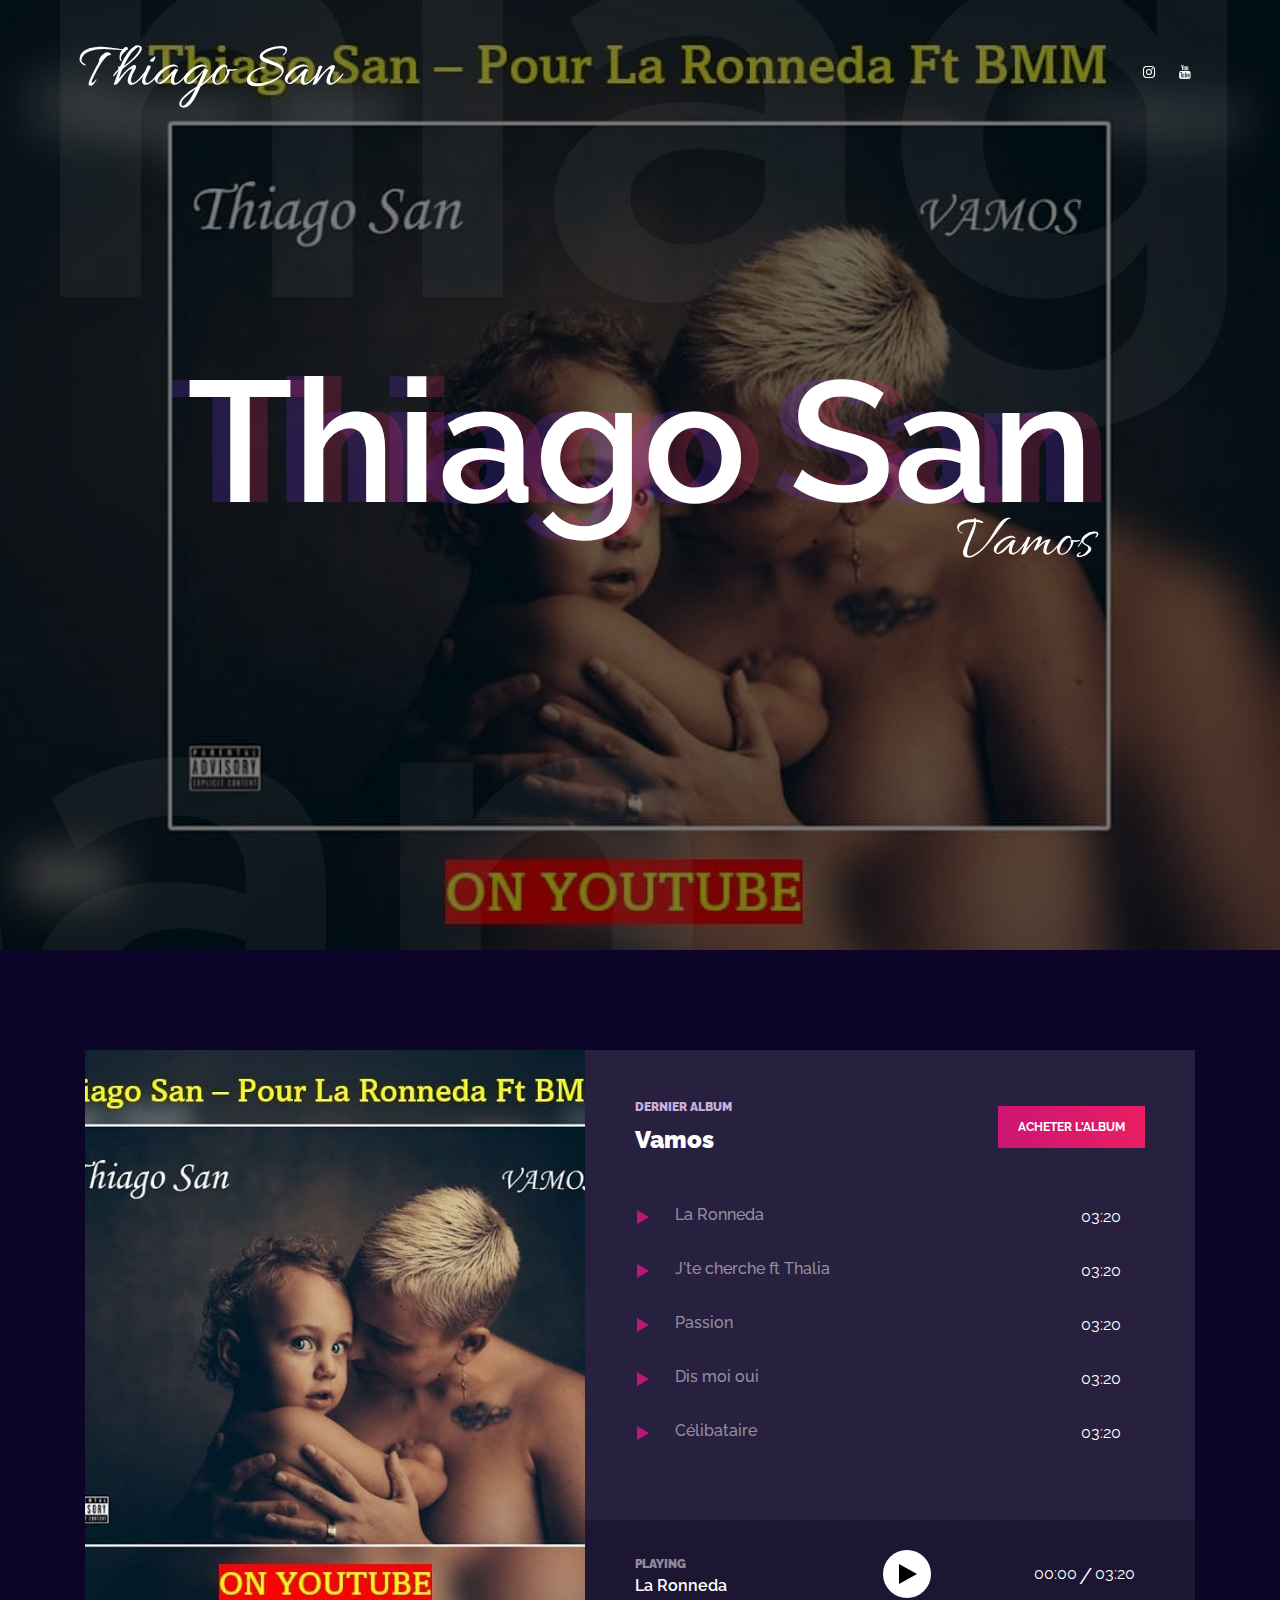
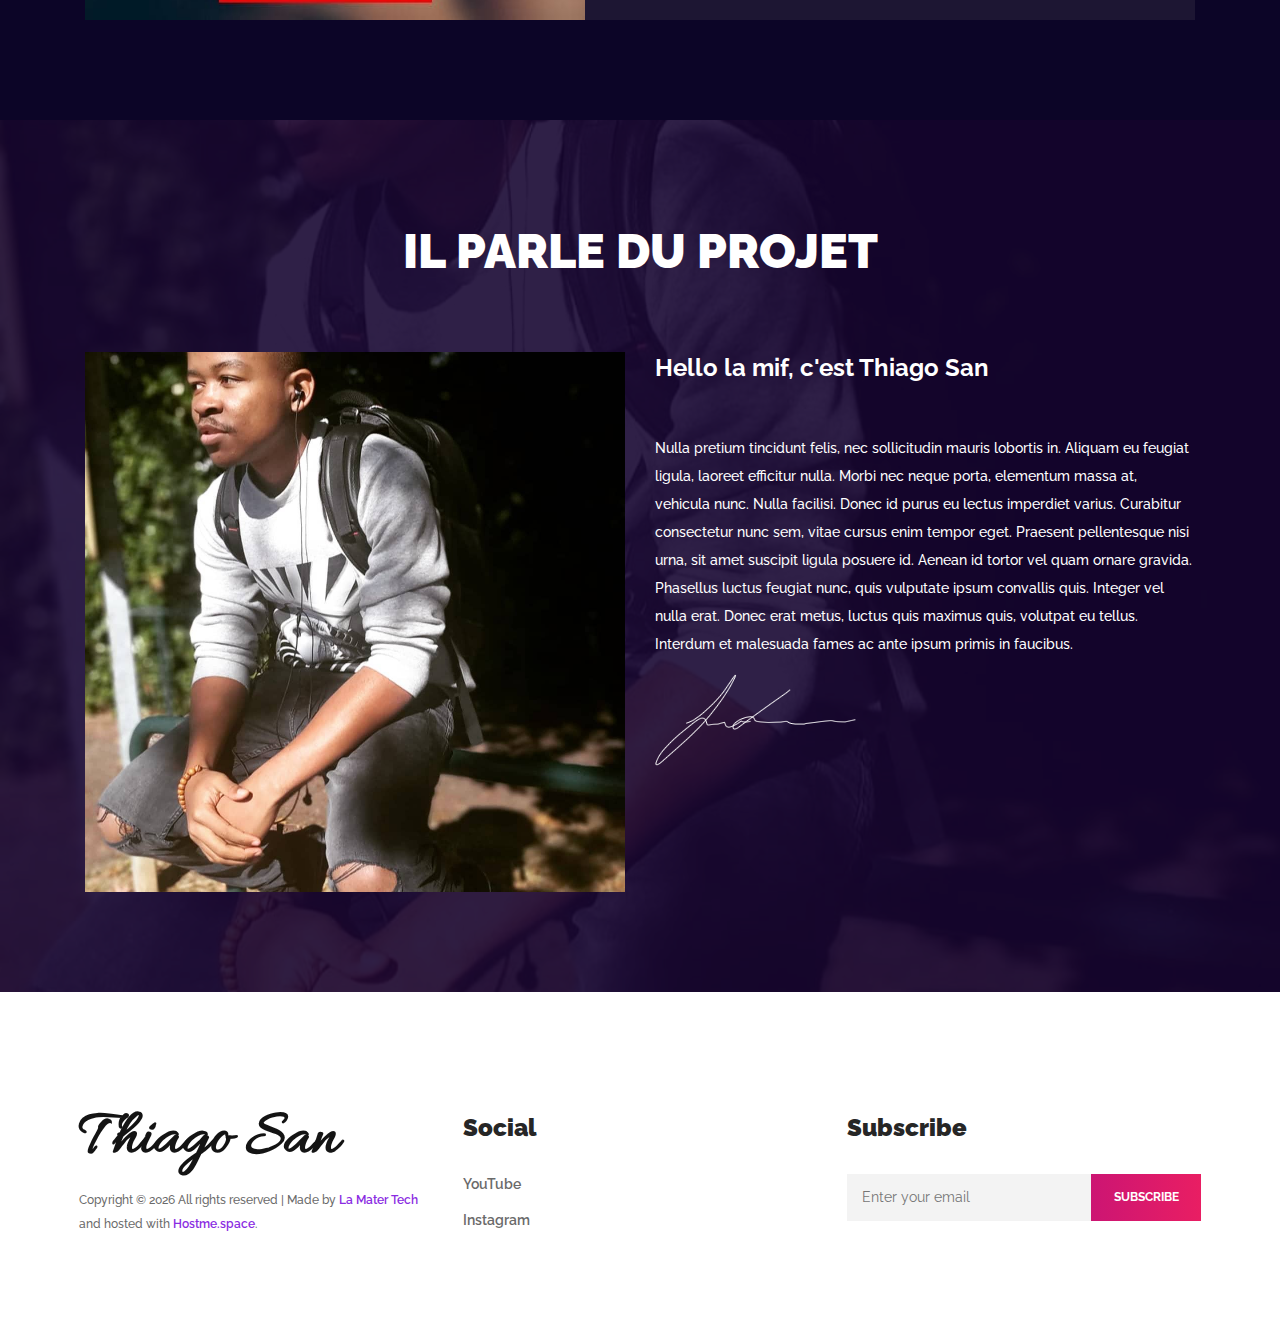
==== commit dab5e26d: "add meta links" ====
--- a/index.html
+++ b/index.html
@@ -1,5 +1,5 @@
 <!DOCTYPE html>
-<html lang="en">
+<html lang="fr">
 
 <head>
     <meta charset="UTF-8">
@@ -7,6 +7,13 @@
     <meta http-equiv="X-UA-Compatible" content="IE=edge">
     <meta name="viewport" content="width=device-width, initial-scale=1, shrink-to-fit=no">
     <!-- The above 4 meta tags *must* come first in the head; any other head content must come *after* these tags -->
+
+    <meta property="og:type" content="Music" />
+    <meta property="og:title" content="Achetez l'album Vamos - Thiago San" />
+    <meta property="og:description" content="Soutenez le projet et achetez le dernier album de Thiago San" />
+    <meta property="og:url" content="https://thiagosan.com/" />
+    <meta property="og:image" content="https://thiagosan.com/img/logo.png" />
+    <meta property="og:site_name" content="Vamos - Thiago San" />
 
     <!-- Title -->
     <title>Thiago San - Vamos</title>
@@ -29,6 +36,18 @@
             font-family: "Allura", cursive;
 
         }
+
+        @media only screen and (max-width: 767px) {
+            .featured-album-content .album-thumbnail {
+                height: 400px !important;
+            }
+        }
+
+        .copywrite-text a {
+            color: blueviolet !important;
+            font-weight: 600 !important;
+
+        }
     </style>
 </head>
 
@@ -70,18 +89,22 @@
 
                             <!-- Nav Start -->
                             <div class="classynav">
-                                <ul>
+                                <!-- <ul>
                                     <li><a href="index.html">Home</a></li>
                                     <li><a href="contact.html">Contact</a></li>
-                                </ul>
+                                </ul> -->
 
                                 <!-- Social Button -->
                                 <div class="top-social-info">
-                                    <a href="#"><i class="fa fa-facebook" aria-hidden="true"></i></a>
+                                    <!-- <a href="#"><i class="fa fa-facebook" aria-hidden="true"></i></a>
                                     <a href="#"><i class="fa fa-twitter" aria-hidden="true"></i></a>
                                     <a href="#"><i class="fa fa-dribbble" aria-hidden="true"></i></a>
                                     <a href="#"><i class="fa fa-behance" aria-hidden="true"></i></a>
-                                    <a href="#"><i class="fa fa-linkedin" aria-hidden="true"></i></a>
+                                    <a href="#"><i class="fa fa-linkedin" aria-hidden="true"></i></a> -->
+                                    <a href="https://www.instagram.com/thiago_san_k98/"><i class="fa fa-instagram"
+                                            aria-hidden="true"></i></a>
+                                    <a href="https://www.youtube.com/channel/UCZNP_vwHBgexy0KyHW-Wtbw"><i
+                                            class="fa fa-youtube" aria-hidden="true"></i></a>
                                 </div>
 
                             </div>
@@ -101,7 +124,7 @@
             <!-- Single Hero Slide -->
             <div class="single-hero-slide d-flex align-items-center justify-content-center">
                 <!-- Slide Img -->
-                <div class="slide-img bg-img" style="background-image: url(img/bg-img/bg-1.jpg);"></div>
+                <div class="slide-img bg-img" style="background-image: url(img/pochette.jpg);"></div>
                 <!-- Slide Content -->
                 <div class="hero-slides-content text-center">
                     <h2 data-animation="fadeInUp" data-delay="100ms">Thiago San <span>Thiago San</span></h2>
@@ -113,69 +136,68 @@
 
         </div>
         <!-- bg gradients -->
-        <div class="bg-gradients"></div>
-
-        <!-- Slide Down -->
-        <div class="slide-down" id="scrollDown">
+        <!-- <div class="bg-gradients"></div> -->
+
+        <!-- <div class="slide-down" id="scrollDown">
             <h6>Slide Down</h6>
             <div class="line"></div>
-        </div>
+        </div> -->
     </section>
     <!-- ##### Hero Area End ##### -->
-<!-- ##### Featured Album Area Start ##### -->
-<div class="featured-album-area section-padding-100 clearfix">
-    <div class="container">
-        <div class="row">
-            <div class="col-12">
-                <div class="featured-album-content d-flex flex-wrap">
-
-                    <!-- Album Thumbnail -->
-                    <div class="album-thumbnail h-100 bg-img" style="background-image: url(img/pochette.jpg);">
-                    </div>
-
-                    <!-- Album Songs -->
-                    <div class="album-songs h-100">
-
-                        <!-- Album Info -->
-                        <div class="album-info mb-50 d-flex flex-wrap align-items-center justify-content-between">
-                            <div class="album-title">
-                                <h6>Dernier album</h6>
-                                <h4>Vamos</h4>
-                            </div>
-                            <div class="album-buy-now">
-                                <a href="#" class="btn thiago_san-btn">Acheter l'album</a>
-                            </div>
-                        </div>
-
-                        <div class="album-all-songs">
-
-                            <!-- Music Playlist -->
-                            <div class="music-playlist">
-                                <!-- Single Song -->
-                            </div>
-                        </div>
-
-                        <!-- Now Playing -->
-                        <!-- <div class="now-playing d-flex flex-wrap align-items-center justify-content-between">
+    <!-- ##### Featured Album Area Start ##### -->
+    <div class="featured-album-area section-padding-100 clearfix">
+        <div class="container">
+            <div class="row">
+                <div class="col-12">
+                    <div class="featured-album-content d-flex flex-wrap">
+
+                        <!-- Album Thumbnail -->
+                        <div class="album-thumbnail h-100 bg-img" style="background-image: url(img/pochette.jpg);">
+                        </div>
+
+                        <!-- Album Songs -->
+                        <div class="album-songs h-100">
+
+                            <!-- Album Info -->
+                            <div class="album-info mb-50 d-flex flex-wrap align-items-center justify-content-between">
+                                <div class="album-title">
+                                    <h6>Dernier album</h6>
+                                    <h4>Vamos</h4>
+                                </div>
+                                <div class="album-buy-now">
+                                    <a href="#" class="btn thiago_san-btn">Acheter l'album</a>
+                                </div>
+                            </div>
+
+                            <div class="album-all-songs">
+
+                                <!-- Music Playlist -->
+                                <div class="music-playlist">
+                                    <!-- Single Song -->
+                                </div>
+                            </div>
+
+                            <!-- Now Playing -->
+                            <div class="now-playing d-flex flex-wrap align-items-center justify-content-between">
                                 <div class="songs-name">
                                     <p>Playing</p>
-                                    <h6>Drop that beat</h6>
+                                    <h6 class="playing-song">La Ronneda</h6>
                                 </div>
                                 <audio preload="auto" controls>
-                                    <source src="audio/dummy-audio.mp3">
+                                    <source src="audio/la_ronneda.aac">
                                 </audio>
-                            </div> -->
-
+                            </div>
+
+                        </div>
                     </div>
                 </div>
             </div>
         </div>
     </div>
-</div>
-<!-- ##### Featured Album Area End ##### -->
+    <!-- ##### Featured Album Area End ##### -->
     <!-- ##### About Us Area Start ##### -->
-    <div class="about-us-area section-padding-100-0 bg-img bg-overlay"
-        style="background-image: url(img/bg-img/bg-4.jpg);" id="about">
+    <div class="about-us-area section-padding-100-0 bg-img bg-overlay" style="background-image: url('img/thiago.jpg');"
+        id="about">
         <div class="container">
             <div class="row">
                 <div class="col-12">
@@ -190,7 +212,7 @@
                 <!-- About Thumbnail -->
                 <div class="col-12 col-lg-6">
                     <div class="about-thumbnail mb-100">
-                        <img src="img/bg-img/bg-5.jpg" alt="">
+                        <img src="img/thiago.jpg" alt="">
                     </div>
                 </div>
                 <!-- About Content -->
@@ -214,7 +236,7 @@
     <!-- ##### About Us Area End ##### -->
 
     <!-- ##### Career Timeline Area Start ##### -->
-    <div class="career-timeline-area section-padding-100">
+    <div class="career-timeline-area section-padding-100 d-none">
         <div class="container">
             <div class="row">
                 <div class="col-12">
@@ -539,7 +561,7 @@
     <!-- ##### Music Player Area End ##### -->
 
     <!-- ##### CTA Area Start ##### -->
-    <div class="thiago_san-cta-area section-padding-100 bg-img bg-overlay2"
+    <div class="thiago_san-cta-area section-padding-100 bg-img bg-overlay2 d-none"
         style="background-image: url(img/bg-img/bg-8.jpg);">
         <div class="container">
             <div class="row">
@@ -569,11 +591,11 @@
                 <div class="col-12 col-md-4">
                     <div class="footer-widget-area mb-100">
                         <a href="#" style="font-size: 4rem; font-family: 'Allura', cursive;">Thiago San</a>
-                        <p class="copywrite-text"><a href="#">
-                                Copyright &copy;
-                                <script>document.write(new Date().getFullYear());</script> All rights reserved | Made by
-                                <a href="https://lamater.tech" target="_blank">La Mater Tech</a> and hosted with <a
-                                    href="https://hostme.space">Hostme.space</a>
+                        <p class="copywrite-text">
+                            Copyright &copy;
+                            <script>document.write(new Date().getFullYear());</script> All rights reserved | Made by
+                            <a href="https://lamater.tech" target="_blank">La Mater Tech</a> and hosted with <a
+                                href="https://hostme.space" target="_blank">Hostme.space</a>.
                         </p>
                     </div>
                 </div>
@@ -588,10 +610,12 @@
                         </div>
                         <nav>
                             <ul class="footer-nav">
-                                <li><a href="#">Facebook</a></li>
-                                <li><a href="#">Twitter</a></li>
-                                <li><a href="#">Snapchat</a></li>
-                                <li><a href="#">Instagram</a></li>
+
+
+                                <li><a href="https://www.youtube.com/channel/UCZNP_vwHBgexy0KyHW-Wtbw"> YouTube</a></li>
+
+
+                                <li><a href="https://www.instagram.com/thiago_san_k98/">Instagram</a></li>
                             </ul>
                         </nav>
                     </div>
@@ -604,7 +628,8 @@
                             <h4>Subscribe</h4>
                         </div>
                         <form action="#" method="post" class="subscribe-form">
-                            <input type="email" name="subscribe-email" id="subscribeemail" placeholder="Enter your email">
+                            <input type="email" name="subscribe-email" id="subscribeemail"
+                                placeholder="Enter your email">
                             <button type="submit">subscribe</button>
                         </form>
                     </div>
@@ -633,10 +658,38 @@
                 title: "La Ronneda",
                 link: "audio/la_ronneda.aac",
             },
-            // {
-            //     title: "La Ronneda",
-            //     link: "audio/la_ronneda.aac",
-            // }
+            {
+                title: "J'te cherche ft Thalia",
+                link: "audio/la_ronneda.aac",
+            },
+            {
+                title: "Passion",
+                link: "audio/la_ronneda.aac",
+            },
+            {
+                title: "Dis moi oui",
+                link: "audio/la_ronneda.aac",
+            },
+            {
+                title: "Célibataire",
+                link: "audio/la_ronneda.aac",
+            },
+            {
+                title: "Le charbon doit surpasser le don",
+                link: "audio/la_ronneda.aac",
+            },
+            {
+                title: "Dis moi tu rêves de quoi",
+                link: "audio/la_ronneda.aac",
+            },
+            {
+                title: "Level up",
+                link: "audio/la_ronneda.aac",
+            },
+            {
+                title: "Ne reviens plus",
+                link: "audio/la_ronneda.aac",
+            },
         ]
 
         album.forEach(morceau => {
--- a/style.css
+++ b/style.css
@@ -285,14 +285,14 @@
   width: 100%;
   height: 5px;
   background: #cc1573;
-  background: -webkit-linear-gradient(to right, #cc1573, #5722a9);
-  background: linear-gradient(to right, #cc1573, #5722a9); }
+  background: -webkit-linear-gradient(to right, #cc1573, #e91e63);
+  background: linear-gradient(to right, #cc1573, #e91e63); }
 
 /* :: 3.7.0 ScrollUp */
 #scrollUp {
   background: #cc1573;
-  background: -webkit-linear-gradient(to right, #cc1573, #5722a9);
-  background: linear-gradient(to right, #cc1573, #5722a9);
+  background: -webkit-linear-gradient(to right, #cc1573, #e91e63);
+  background: linear-gradient(to right, #cc1573, #e91e63);
   border-radius: 0;
   bottom: 50px;
   box-shadow: 0 2px 6px 0 rgba(0, 0, 0, 0.3);
@@ -309,8 +309,8 @@
 /* :: 3.8.0 Thiago San Button */
 .thiago_san-btn {
   background: #cc1573;
-  background: -webkit-linear-gradient(to right, #cc1573, #5722a9);
-  background: linear-gradient(to right, #cc1573, #5722a9);
+  background: -webkit-linear-gradient(to right, #cc1573, #e91e63);
+  background: linear-gradient(to right, #cc1573, #e91e63);
   -webkit-transition-duration: 500ms;
   transition-duration: 500ms;
   position: relative;
@@ -344,20 +344,20 @@
     width: 133px;
     height: 42px;
     border-left: 3px solid #cc1573;
-    border-right: 3px solid #5722a9;
+    border-right: 3px solid #e91e63;
     background-position: 0 0, 0 100%;
     background-repeat: no-repeat;
     background-size: 100% 3px;
-    background-image: -webkit-linear-gradient(left, #cc1573 0%, #5722a9 100%), -webkit-linear-gradient(left, #cc1573 0%, #5722a9 100%);
-    background-image: linear-gradient(to right, #cc1573 0%, #5722a9 100%), linear-gradient(to right, #cc1573 0%, #5722a9 100%); }
+    background-image: -webkit-linear-gradient(left, #cc1573 0%, #e91e63 100%), -webkit-linear-gradient(left, #cc1573 0%, #e91e63 100%);
+    background-image: linear-gradient(to right, #cc1573 0%, #e91e63 100%), linear-gradient(to right, #cc1573 0%, #e91e63 100%); }
     .thiago_san-btn.btn-3::after {
       -webkit-transition-duration: 750ms;
       transition-duration: 750ms;
       color: #ffffff;
       background: #cc1573;
-      background: -webkit-linear-gradient(to right, #cc1573, #5722a9);
-      background: -webkit-linear-gradient(left, #cc1573, #5722a9);
-      background: linear-gradient(to right, #cc1573, #5722a9);
+      background: -webkit-linear-gradient(to right, #cc1573, #e91e63);
+      background: -webkit-linear-gradient(left, #cc1573, #e91e63);
+      background: linear-gradient(to right, #cc1573, #e91e63);
       content: '';
       position: absolute;
       width: 100%;
@@ -955,8 +955,8 @@
     .featured-shows-slides .owl-prev:hover,
     .featured-shows-slides .owl-next:hover {
       background: #cc1573;
-      background: -webkit-linear-gradient(to right, #cc1573, #5722a9);
-      background: linear-gradient(to right, #cc1573, #5722a9);
+      background: -webkit-linear-gradient(to right, #cc1573, #e91e63);
+      background: linear-gradient(to right, #cc1573, #e91e63);
       color: #ffffff; }
   .featured-shows-slides .owl-next {
     left: auto;
@@ -977,8 +977,8 @@
   margin: 200px 7% 250px 7%;
   padding: 60px 30px;
   background: #cc1573;
-  background: -webkit-linear-gradient(to right, #cc1573, #5722a9);
-  background: linear-gradient(to right, #cc1573, #5722a9);
+  background: -webkit-linear-gradient(to right, #cc1573, #e91e63);
+  background: linear-gradient(to right, #cc1573, #e91e63);
   opacity: 0.8; }
   @media only screen and (min-width: 992px) and (max-width: 1199px) {
     .search-your-shows-content {
@@ -1429,8 +1429,8 @@
   margin-bottom: 30px; }
   .single-service-area .course-title span {
     background: #cc1573;
-    background: -webkit-linear-gradient(to right, #cc1573, #5722a9);
-    background: linear-gradient(to right, #cc1573, #5722a9);
+    background: -webkit-linear-gradient(to right, #cc1573, #e91e63);
+    background: linear-gradient(to right, #cc1573, #e91e63);
     -webkit-background-clip: text;
     -webkit-text-fill-color: transparent;
     font-size: 72px;
@@ -1508,8 +1508,8 @@
       -webkit-transition-duration: 500ms;
       transition-duration: 500ms;
       background: #cc1573;
-      background: -webkit-linear-gradient(to right, #cc1573, #5722a9);
-      background: linear-gradient(to right, #cc1573, #5722a9);
+      background: -webkit-linear-gradient(to right, #cc1573, #e91e63);
+      background: linear-gradient(to right, #cc1573, #e91e63);
       position: absolute;
       z-index: 10;
       top: 0;
@@ -1567,8 +1567,8 @@
     margin-left: -196px;
     z-index: 100;
     background: #cc1573;
-    background: -webkit-linear-gradient(to right, #cc1573, #5722a9);
-    background: linear-gradient(to right, #cc1573, #5722a9);
+    background: -webkit-linear-gradient(to right, #cc1573, #e91e63);
+    background: linear-gradient(to right, #cc1573, #e91e63);
     text-align: center; }
     @media only screen and (max-width: 767px) {
       .breadcumb-area .bradcumbContent {
@@ -1835,8 +1835,8 @@
   margin-bottom: 0; }
   .single-accordion h6 a {
     background: #cc1573;
-    background: -webkit-linear-gradient(to right, #cc1573, #5722a9);
-    background: linear-gradient(to right, #cc1573, #5722a9);
+    background: -webkit-linear-gradient(to right, #cc1573, #e91e63);
+    background: linear-gradient(to right, #cc1573, #e91e63);
     border-radius: 0;
     color: #ffffff;
     display: block;
@@ -1867,8 +1867,8 @@
       color: #6a6a6a; }
       .single-accordion h6 a.collapsed span {
         background: #cc1573;
-        background: -webkit-linear-gradient(to right, #cc1573, #5722a9);
-        background: linear-gradient(to right, #cc1573, #5722a9); }
+        background: -webkit-linear-gradient(to right, #cc1573, #e91e63);
+        background: linear-gradient(to right, #cc1573, #e91e63); }
         .single-accordion h6 a.collapsed span.accor-close {
           opacity: 0; }
         .single-accordion h6 a.collapsed span.accor-open {
@@ -1908,8 +1908,8 @@
           padding: 0 15px; } }
       .thiago_san-tabs-content .nav-tabs .nav-link.active {
         background: #cc1573;
-        background: -webkit-linear-gradient(to right, #cc1573, #5722a9);
-        background: linear-gradient(to right, #cc1573, #5722a9);
+        background: -webkit-linear-gradient(to right, #cc1573, #e91e63);
+        background: linear-gradient(to right, #cc1573, #e91e63);
         color: #ffffff; }
   .thiago_san-tabs-content .thiago_san-tab-text p span {
     font-size: 36px;
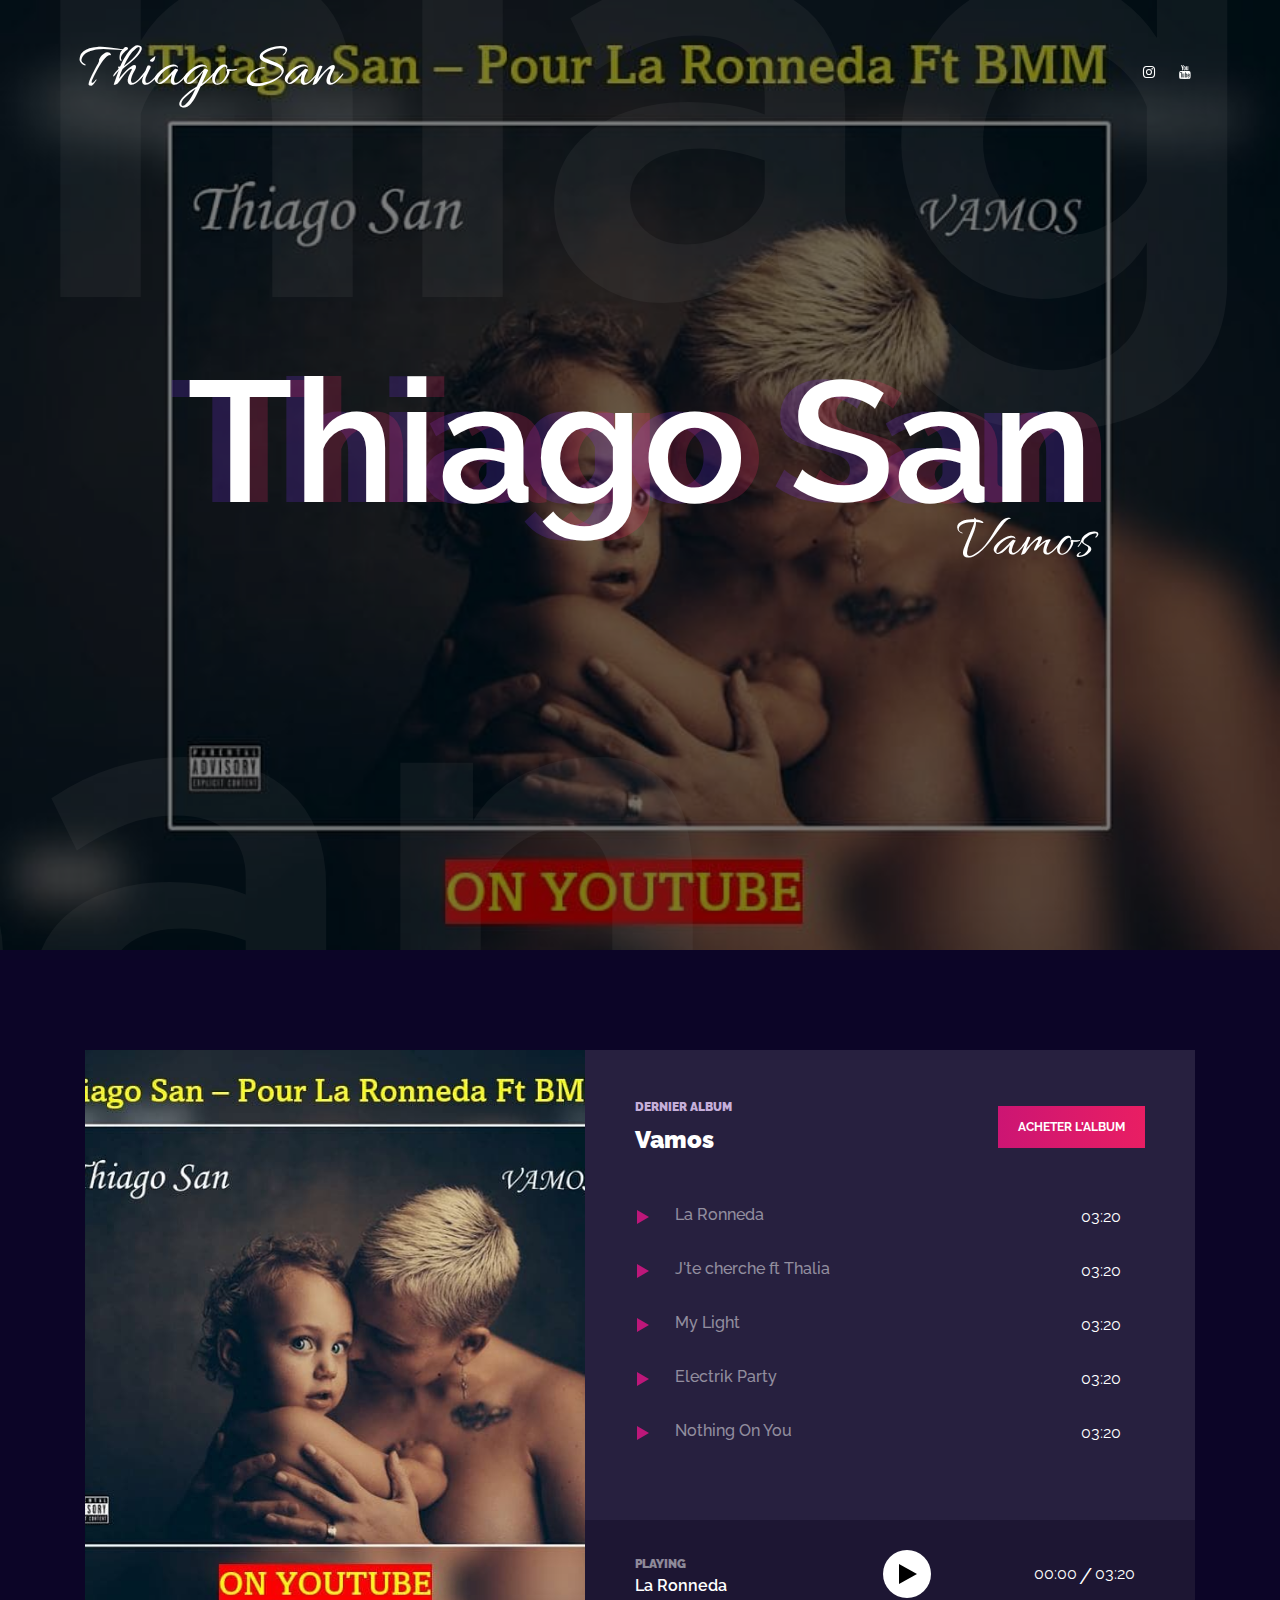
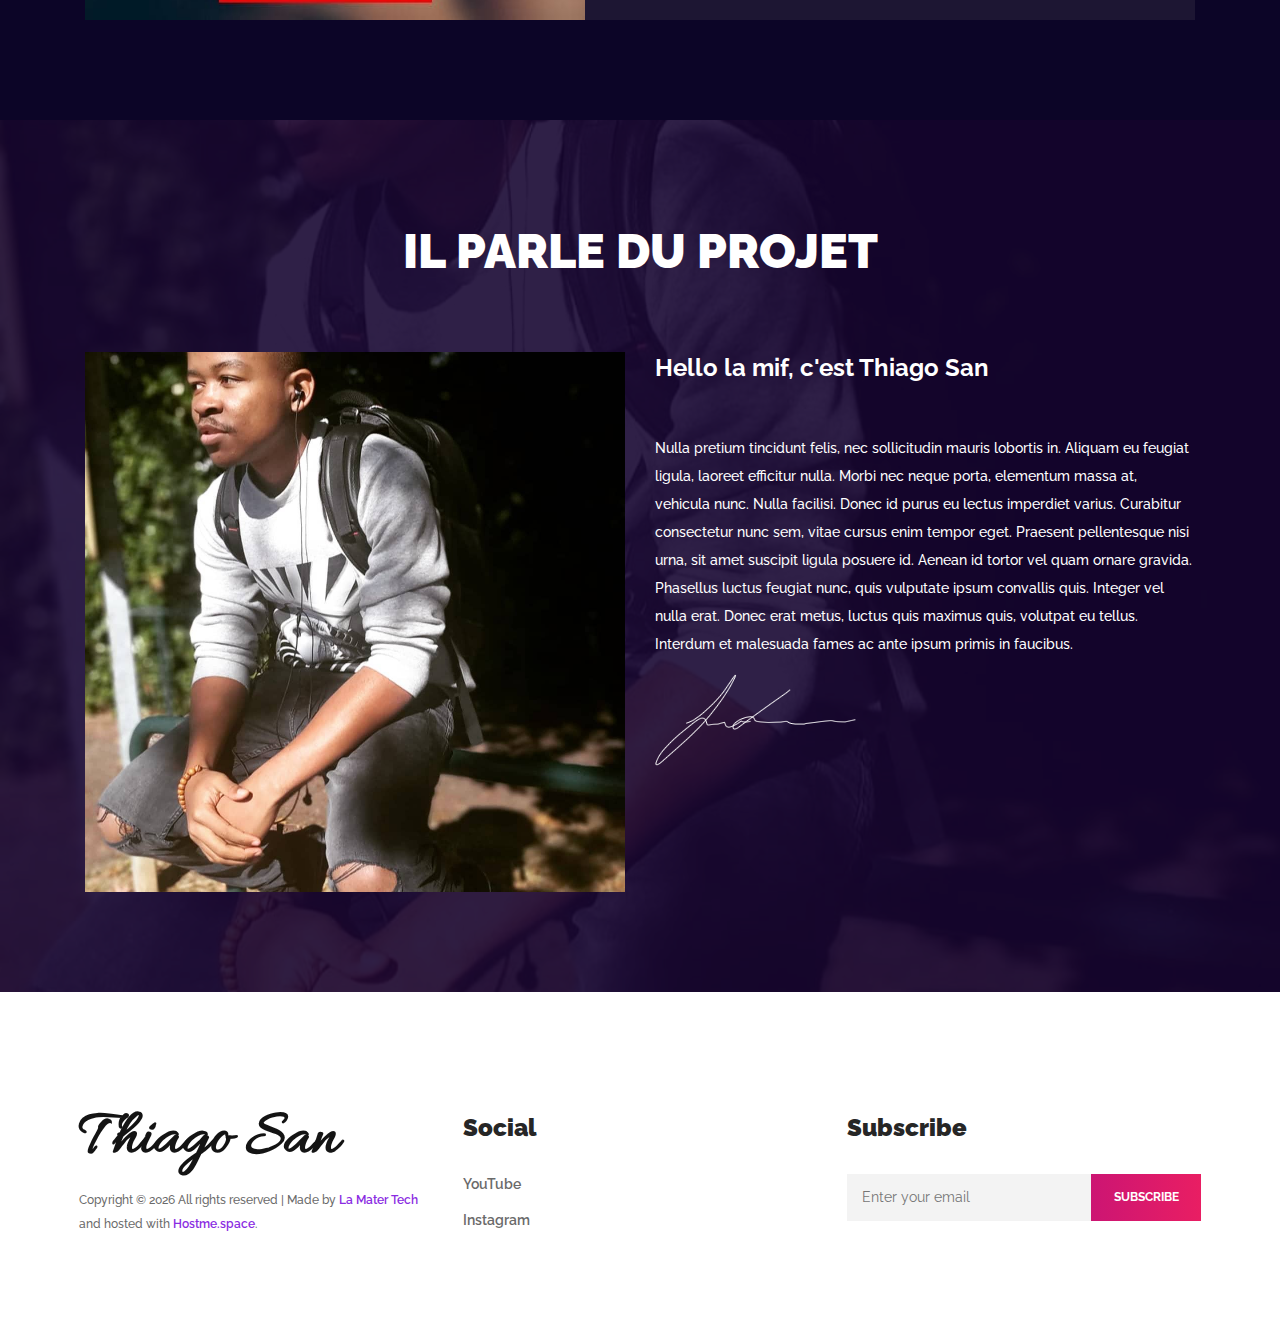
==== commit 88b49749: "update track list and youtube link" ====
--- a/index.html
+++ b/index.html
@@ -12,7 +12,7 @@
     <meta property="og:title" content="Achetez l'album Vamos - Thiago San" />
     <meta property="og:description" content="Soutenez le projet et achetez le dernier album de Thiago San" />
     <meta property="og:url" content="https://thiagosan.com/" />
-    <meta property="og:image" content="https://thiagosan.com/img/logo.png" />
+    <meta property="og:image" content="https://thiagosan.com/img/pochette.jpg" />
     <meta property="og:site_name" content="Vamos - Thiago San" />
 
     <!-- Title -->
@@ -103,7 +103,7 @@
                                     <a href="#"><i class="fa fa-linkedin" aria-hidden="true"></i></a> -->
                                     <a href="https://www.instagram.com/thiago_san_k98/"><i class="fa fa-instagram"
                                             aria-hidden="true"></i></a>
-                                    <a href="https://www.youtube.com/channel/UCZNP_vwHBgexy0KyHW-Wtbw"><i
+                                    <a href="https://www.youtube.com/playlist?list=PLSFktSFcAG2Jy8qaniwtL4vi94yWmsZgC"><i
                                             class="fa fa-youtube" aria-hidden="true"></i></a>
                                 </div>
 
@@ -612,7 +612,8 @@
                             <ul class="footer-nav">
 
 
-                                <li><a href="https://www.youtube.com/channel/UCZNP_vwHBgexy0KyHW-Wtbw"> YouTube</a></li>
+                                <li><a href="https://www.youtube.com/playlist?list=PLSFktSFcAG2Jy8qaniwtL4vi94yWmsZgC">
+                                        YouTube</a></li>
 
 
                                 <li><a href="https://www.instagram.com/thiago_san_k98/">Instagram</a></li>
@@ -653,6 +654,7 @@
     <script src="js/active.js"></script>
 
     <script>
+
         let album = [
             {
                 title: "La Ronneda",
@@ -663,35 +665,46 @@
                 link: "audio/la_ronneda.aac",
             },
             {
-                title: "Passion",
-                link: "audio/la_ronneda.aac",
-            },
-            {
-                title: "Dis moi oui",
-                link: "audio/la_ronneda.aac",
-            },
-            {
-                title: "Célibataire",
-                link: "audio/la_ronneda.aac",
-            },
-            {
-                title: "Le charbon doit surpasser le don",
-                link: "audio/la_ronneda.aac",
-            },
-            {
-                title: "Dis moi tu rêves de quoi",
-                link: "audio/la_ronneda.aac",
-            },
-            {
-                title: "Level up",
-                link: "audio/la_ronneda.aac",
-            },
-            {
-                title: "Ne reviens plus",
+                title: "My Light ",
+                link: "audio/la_ronneda.aac",
+            },
+            {
+                title: "Electrik Party",
+                link: "audio/la_ronneda.aac",
+            },
+            {
+                title: "Nothing On You",
+                link: "audio/la_ronneda.aac",
+            },
+            {
+                title: "I Never Go",
+                link: "audio/la_ronneda.aac",
+            },
+            {
+                title: " I Don't Flex Anymore",
+                link: "audio/la_ronneda.aac",
+            },
+            {
+                title: " I Want To Fight",
+                link: "audio/la_ronneda.aac",
+            },
+            {
+                title: "I Miss Me",
+                link: "audio/la_ronneda.aac",
+            },
+            {
+                title: "That's Why",
+                link: "audio/la_ronneda.aac",
+            },
+            {
+                title: "Dans Ma Tête",
+                link: "audio/la_ronneda.aac",
+            },
+            {
+                title: "Open The Door",
                 link: "audio/la_ronneda.aac",
             },
         ]
-
         album.forEach(morceau => {
             $(".music-playlist").append(`
                 <div class="single-music">
